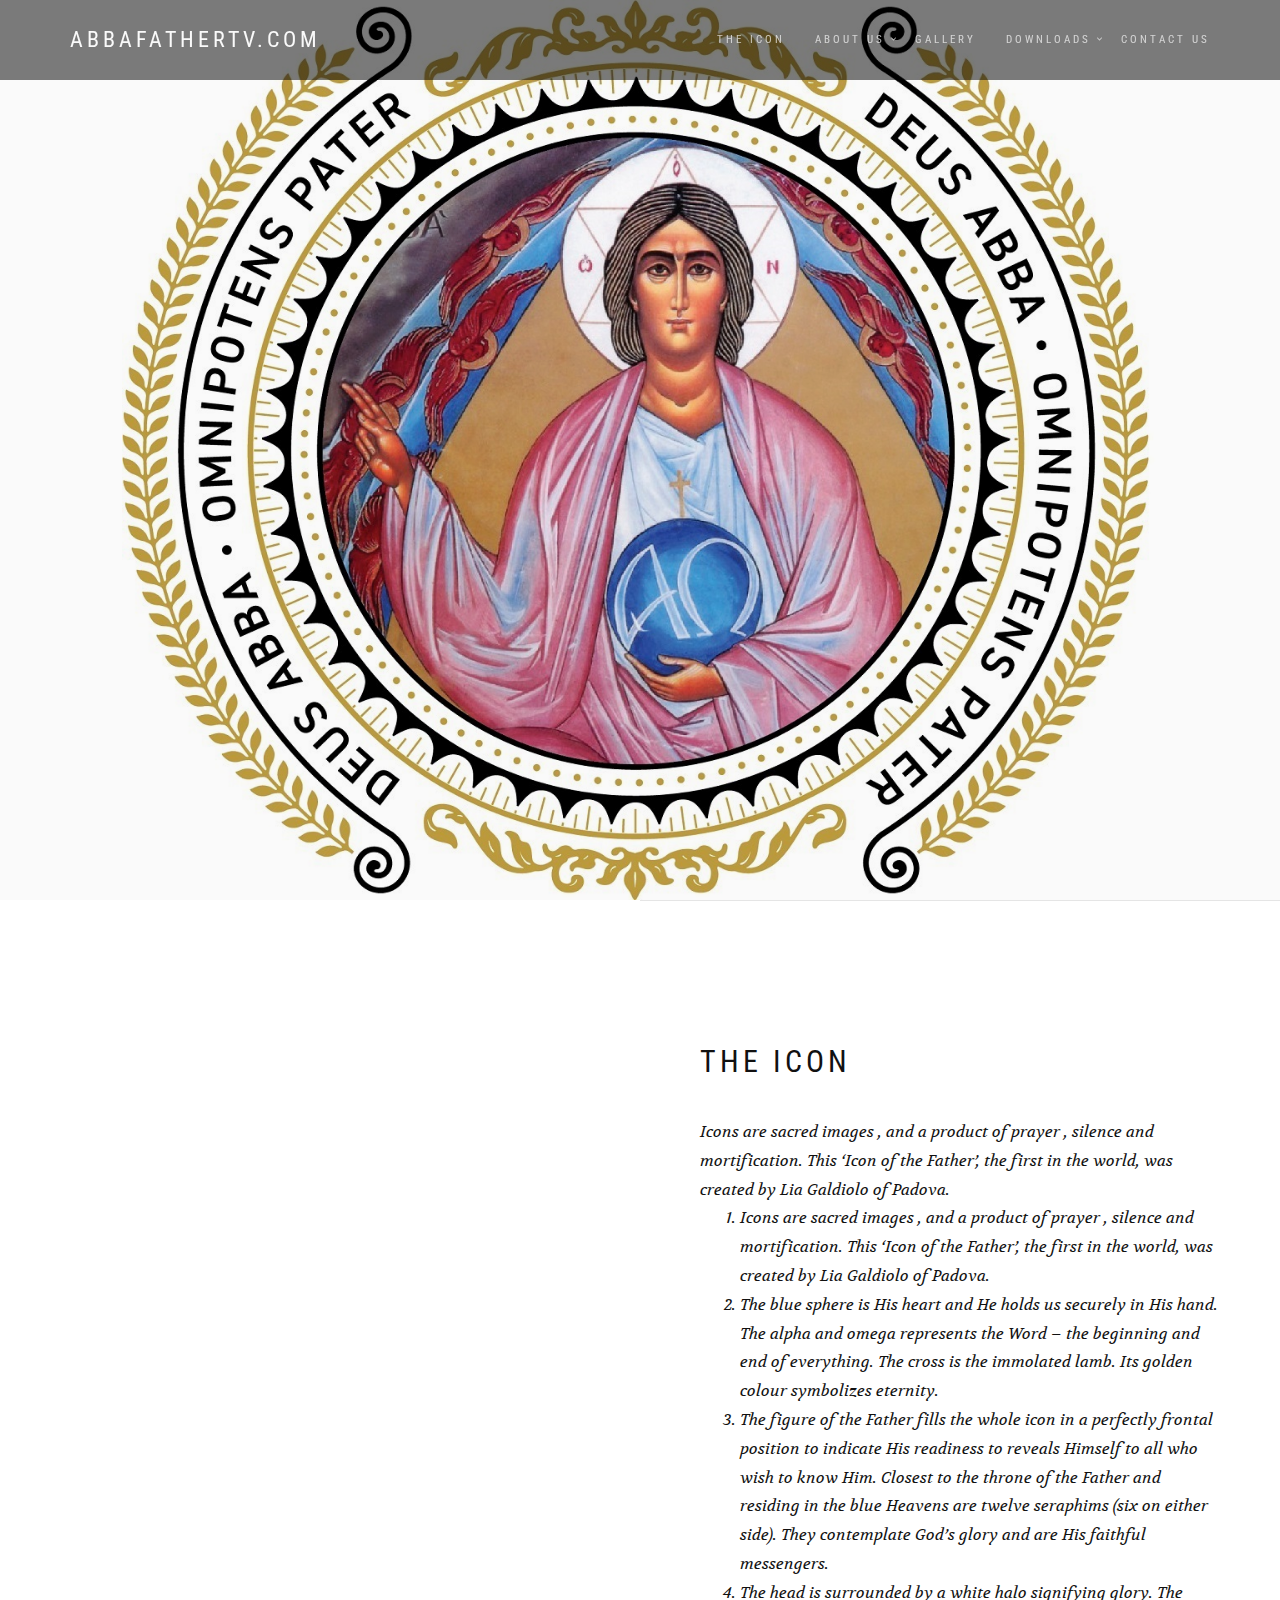
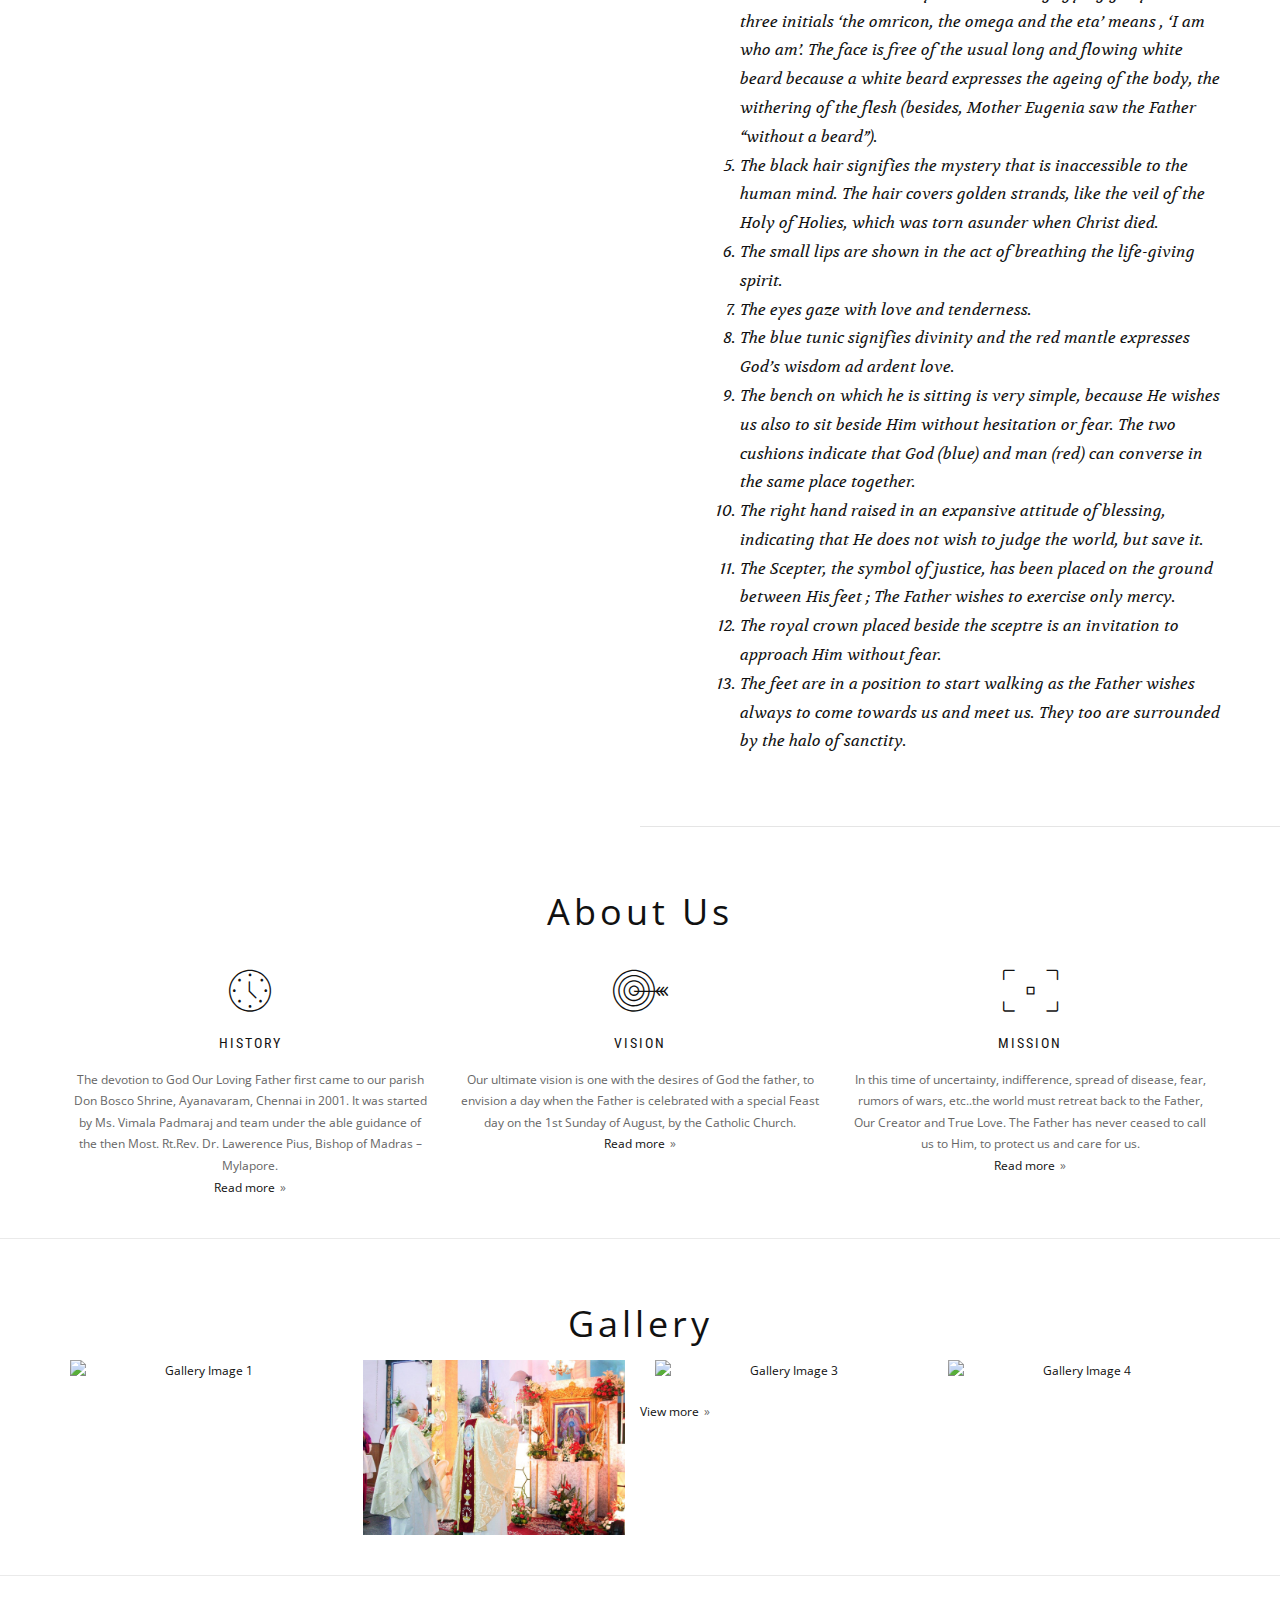
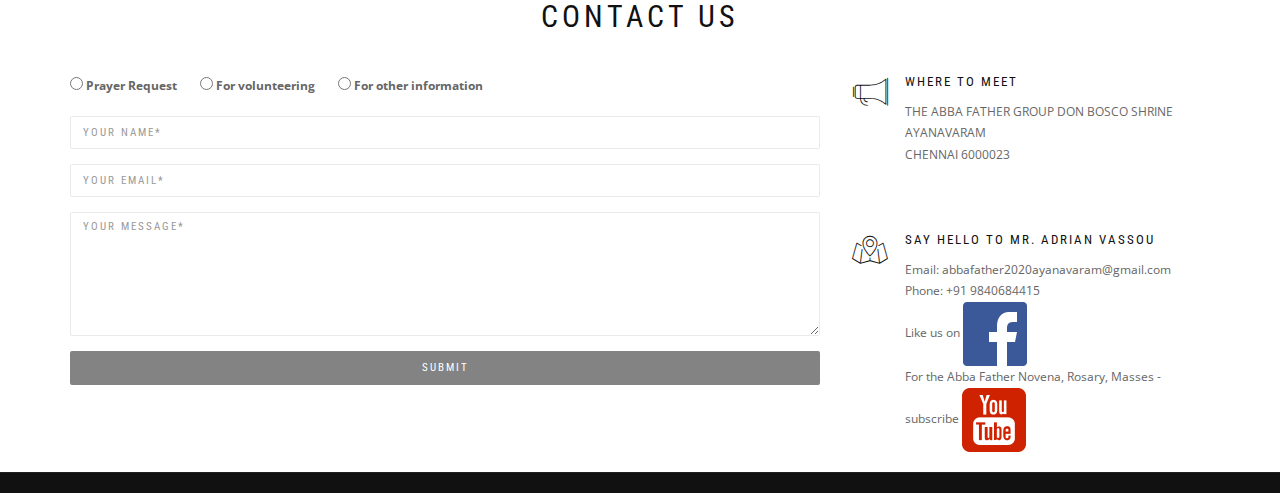
==== index.html @ 92a21e21 "adding project files for the first time" ====
<!DOCTYPE html>
<html lang="en-US" dir="ltr">
  <head>
    <meta charset="utf-8">
    <meta http-equiv="X-UA-Compatible" content="IE=edge">
    <meta name="viewport" content="width=device-width, initial-scale=1">
    <!--  
    Document Title
    =============================================
    -->
    <title>ABBA Father</title>
    <!--  
    Favicons
    =============================================
    -->
    <link rel="apple-touch-icon" sizes="57x57" href="assets/images/favicons/apple-icon-57x57.png">
    <link rel="apple-touch-icon" sizes="60x60" href="assets/images/favicons/apple-icon-60x60.png">
    <link rel="apple-touch-icon" sizes="72x72" href="assets/images/favicons/apple-icon-72x72.png">
    <link rel="apple-touch-icon" sizes="76x76" href="assets/images/favicons/apple-icon-76x76.png">
    <link rel="apple-touch-icon" sizes="114x114" href="assets/images/favicons/apple-icon-114x114.png">
    <link rel="apple-touch-icon" sizes="120x120" href="assets/images/favicons/apple-icon-120x120.png">
    <link rel="apple-touch-icon" sizes="144x144" href="assets/images/favicons/apple-icon-144x144.png">
    <link rel="apple-touch-icon" sizes="152x152" href="assets/images/favicons/apple-icon-152x152.png">
    <link rel="apple-touch-icon" sizes="180x180" href="assets/images/favicons/apple-icon-180x180.png">
    <link rel="icon" type="image/png" sizes="192x192" href="assets/images/favicons/android-icon-192x192.png">
    <link rel="icon" type="image/png" sizes="32x32" href="assets/images/favicons/favicon-32x32.png">
    <link rel="icon" type="image/png" sizes="96x96" href="assets/images/favicons/favicon-96x96.png">
    <link rel="icon" type="image/png" sizes="16x16" href="assets/images/favicons/favicon-16x16.png">
    <link rel="manifest" href="/manifest.json">
    <meta name="msapplication-TileColor" content="#ffffff">
    <meta name="msapplication-TileImage" content="assets/images/favicons/ms-icon-144x144.png">
    <meta name="theme-color" content="#ffffff">
    <!--  
    Stylesheets
    =============================================
    
    -->
    <!-- Default stylesheets-->
    <link href="assets/lib/bootstrap/dist/css/bootstrap.min.css" rel="stylesheet">
    <!-- Template specific stylesheets-->
    <link href="https://fonts.googleapis.com/css?family=Roboto+Condensed:400,700" rel="stylesheet">
    <link href="https://fonts.googleapis.com/css?family=Volkhov:400i" rel="stylesheet">
    <link href="https://fonts.googleapis.com/css?family=Open+Sans:300,400,600,700,800" rel="stylesheet">
    <link href="assets/lib/animate.css/animate.css" rel="stylesheet">
    <link href="assets/lib/components-font-awesome/css/font-awesome.min.css" rel="stylesheet">
    <link href="assets/lib/et-line-font/et-line-font.css" rel="stylesheet">
    <link href="assets/lib/flexslider/flexslider.css" rel="stylesheet">
    <link href="assets/lib/owl.carousel/dist/assets/owl.carousel.min.css" rel="stylesheet">
    <link href="assets/lib/owl.carousel/dist/assets/owl.theme.default.min.css" rel="stylesheet">
    <link href="assets/lib/magnific-popup/dist/magnific-popup.css" rel="stylesheet">
    <link href="assets/lib/simple-text-rotator/simpletextrotator.css" rel="stylesheet">
    <!-- Main stylesheet and color file-->
    <link href="assets/css/style.css" rel="stylesheet">
    <link id="color-scheme" href="assets/css/colors/default.css" rel="stylesheet">
  </head>
  <body data-spy="scroll" data-target=".onpage-navigation" data-offset="60">
    <main>
      <div class="page-loader">
        <div class="loader">Loading...</div>
      </div>
      <nav class="navbar navbar-custom navbar-fixed-top navbar-transparent" role="navigation">
        <div class="container">
          <div class="navbar-header">
            <button class="navbar-toggle" type="button" data-toggle="collapse" data-target="#custom-collapse"><span class="sr-only">Toggle navigation</span><span class="icon-bar"></span><span class="icon-bar"></span><span class="icon-bar"></span></button><a class="navbar-brand" href="index.html">ABBAFatherTV.com</a>
          </div>
          <div class="collapse navbar-collapse" id="custom-collapse">
            <ul class="nav navbar-nav navbar-right">
              <li><a class="section-scroll" href="index.html#theicon">The Icon</a></li>
              <li class="dropdown"><a class="dropdown-toggle" href="about.html" data-toggle="dropdown">About Us</a>
                <ul class="dropdown-menu">
                  <li class="dropdown"><a class="section-scroll" href="about.html#history">History</a></li>
                  <li class="dropdown"><a class="section-scroll" href="about.html#vision">Vision</a></li>
                  <li class="dropdown"><a class="section-scroll" href="about.html#mission">Mission</a></li>
                  <li class="dropdown"><a class="section-scroll" href="about.html#mother">Mother Eugenia</a></li>
                </ul>
              </li>
              <li><a class="" href="gallery.html">Gallery</a></li>
              <li class="dropdown"><a class="dropdown-toggle" href="#" data-toggle="dropdown">Downloads</a>
                <ul class="dropdown-menu" role="menu">
                  <li class="dropdown">
                    <a class="dropdown-toggle" href="#" data-toggle="dropdown">English</a>
                    <ul class="dropdown-menu">
                      <li class="dropdown">
                        <a class="section-scroll" href="#" data-toggle="dropdown">Rosary</a>
                      </li>
                      <li class="dropdown">
                        <a class="section-scroll" href="#" data-toggle="dropdown">Novena</a>
                      </li>
                    </ul>
                  </li>
                  <li class="dropdown">
                    <a class="dropdown-toggle" href="#" data-toggle="dropdown">Tamil</a>
                    <ul class="dropdown-menu">
                      <li class="dropdown">
                        <a class="section-scroll" href="#" data-toggle="dropdown">Rosary</a>
                      </li>
                      <li class="dropdown">
                        <a class="section-scroll" href="#" data-toggle="dropdown">Novena</a>
                      </li>
                    </ul>
                  </li>
                </ul>
              </li>
              <!--<li><a class="section-scroll" href="#donate">Donate</a></li>-->
              <li><a class="section-scroll" href="index.html#contact">Contact Us</a></li>
            </ul>
          </div>
        </div>
      </nav>
      <section class="home-section home-parallax home-fade home-full-height bg-dark-60 agency-page-header" id="home" data-background="assets/images/abba_father_intro.jpg">
        <div class="titan-caption">
          <div class="caption-content">
            
          </div>
        </div>
      </section>
      <div class="main">        
        <section class="module pt-0 pb-0" id="theicon">
          <div class="row position-relative m-0">
            <div class="col-xs-12 col-md-6 side-image" data-background="assets/images/abba_father_full.jpg"></div>
            <div class="col-xs-12 col-md-6 col-md-offset-6 side-image-text">
              <div class="row">
                <div class="col-sm-12">
                  <h2 class="module-title font-alt align-left">The Icon</h2>
                  <div class="module-subtitle font-serif align-left">
                    Icons are sacred images , and a product of prayer , silence and mortification. 
                    This ‘Icon of the Father’, the first in the world, was created by Lia Galdiolo of Padova.
                    <ol>
                      <li>
                        Icons are sacred images , and a product of prayer , silence and mortification. This ‘Icon of the Father’, the first in the world, was created by Lia Galdiolo of Padova.
                      </li>
                      <li>
                        The blue sphere is His heart and He holds us securely in His hand. The alpha and omega represents the Word – the beginning and end of everything. The cross is the immolated lamb. Its golden colour symbolizes eternity.
                      </li>
                      <li>
                        The figure of the Father fills the whole icon in a perfectly frontal position to indicate His readiness to reveals Himself to all who wish to know Him. Closest to the throne of the Father and residing in the blue Heavens are twelve seraphims (six on either side). They contemplate God’s glory and are His faithful messengers.
                      </li>
                      <li>
                        The head is surrounded by a white halo signifying glory. The three initials ‘the omricon, the omega and the eta’ means , ‘I am who am’. The face is free of the usual long and flowing white beard because a white beard expresses the ageing of the body, the withering of the flesh (besides, Mother Eugenia saw the Father “without a beard”).
                      </li>
                      <li>
                        The black hair signifies the mystery that is inaccessible to the human mind. The hair covers golden strands, like the veil of the Holy of Holies, which was torn asunder when Christ died.
                      </li>
                      <li>
                        The small lips are shown in the act of breathing the life-giving spirit.
                      </li>
                      <li>
                        The eyes gaze with love and tenderness.
                      </li>
                      <li>
                        The blue tunic signifies divinity and the red mantle expresses God’s wisdom ad ardent love.
                      </li>
                      <li>
                        The bench on which he is sitting is very simple, because He wishes us also to sit beside Him without hesitation or fear. The two cushions indicate that God (blue) and man (red) can converse in the same place together. 
                      </li>
                      <li>
                        The right hand raised in an expansive attitude of blessing, indicating that He does not wish to judge the world, but save it. 
                      </li>
                      <li>
                        The Scepter, the symbol of justice, has been placed on the ground between His feet ; The Father wishes to exercise only mercy. 
                      </li>
                      <li>
                        The royal crown placed beside the sceptre is an invitation to approach Him without fear. 
                      </li>
                      <li>
                        The feet are in a position to start walking as the Father wishes always to come towards us and meet us. They too are surrounded by the halo of sanctity.
                      </li>
                    </ol>
                  </div>
                </div>
              </div>
            </div>
          </div>
        </section>
        <section class="module">
          <div class="content-header">
            <h1>About Us</h1>
          </div>
          <div class="container">
            <div class="row multi-columns-row">
              <div class="col-md-4 col-sm-6 col-xs-12">
                <div class="features-item">
                  <div class="features-icon"><span class="icon-clock"></span></div>
                  <h3 class="features-title font-alt">History</h3>
                  The devotion to God Our Loving Father first came to our parish Don Bosco Shrine, Ayanavaram, Chennai in 2001. It was started by Ms. Vimala Padmaraj and team under the able guidance of the then  Most. Rt.Rev. Dr. Lawerence Pius, Bishop of Madras –Mylapore.
                  <div class="post-more"><a class="more-link" href="about.html#history">Read more</a></div>
                </div>
              </div>
              <div class="col-md-4 col-sm-6 col-xs-12">
                <div class="features-item">
                  <div class="features-icon"><span class="icon-target"></span></div>
                  <h3 class="features-title font-alt">Vision</h3>Our ultimate vision is one with the desires of God the father, to envision a day when the Father is celebrated with a special Feast day on the 1st Sunday of August, by the Catholic Church.
                  <div class="post-more"><a class="more-link" href="about.html#vision">Read more</a></div>
                </div>
              </div>
              <div class="col-md-4 col-sm-6 col-xs-12">
                <div class="features-item">
                  <div class="features-icon"><span class="icon-focus"></span></div>
                  <h3 class="features-title font-alt">Mission</h3>In this time of uncertainty, indifference, spread of disease, fear, rumors of wars, etc..the world must retreat back to the Father, Our Creator and True Love. The Father has never ceased to call us to Him, to protect us and care for us.
                  <div class="post-more"><a class="more-link" href="about.html#mission">Read more</a></div>
                </div>
              </div>
              <!--<div class="col-md-3 col-sm-6 col-xs-12">
                <div class="features-item">
                  <div class="features-icon"><span class="icon-clipboard"></span></div>
                  <h3 class="features-title font-alt">Prayer Request</h3>Do you have any prayer request? You can share your petitions and we will pray for you to God the father.
                  <div class="post-more"><a class="more-link" href="about.html#prayerrequest">Read more</a></div>
                </div>
              </div>-->
            </div>
          </div>
        </section>
        <hr class="divider-w">
        <section class="module">
          <div class="content-header">
            <h1>Gallery</h1>
          </div>
          <div class="container">
            <div class="row multi-columns-row">
              <div class="col-sm-6 col-md-3 col-lg-3">
                <div class="gallery-item">
                  <div class="gallery-image"><a class="gallery" href="assets/images/gallery/big/big_1.jpg" title="Title 1"><img src="assets/images/gallery/big/big_1.jpg" alt="Gallery Image 1"/>
                      <div class="gallery-caption">
                        <div class="gallery-icon"><span class="icon-magnifying-glass"></span></div>
                      </div></a></div>
                </div>
              </div>
              <div class="col-sm-6 col-md-3 col-lg-3">
                <div class="gallery-item">
                  <div class="gallery-image"><a class="gallery" href="assets/images/gallery/big/big_2.jpg" title="Title 2"><img src="assets/images/gallery/big/big_2.jpg" alt="Gallery Image 2"/>
                      <div class="gallery-caption">
                        <div class="gallery-icon"><span class="icon-magnifying-glass"></span></div>
                      </div></a></div>
                </div>
              </div>
              <div class="col-sm-6 col-md-3 col-lg-3">
                <div class="gallery-item">
                  <div class="gallery-image"><a class="gallery" href="assets/images/gallery/big/big_3.jpg" title="Title 3"><img src="assets/images/gallery/big/big_3.jpg" alt="Gallery Image 3"/>
                      <div class="gallery-caption">
                        <div class="gallery-icon"><span class="icon-magnifying-glass"></span></div>
                      </div></a></div>
                </div>
              </div>
              <div class="col-sm-6 col-md-3 col-lg-3">
                <div class="gallery-item">
                  <div class="gallery-image"><a class="gallery" href="assets/images/gallery/big/big_4.jpg" title="Title 4"><img src="assets/images/gallery/big/big_4.jpg" alt="Gallery Image 4"/>
                      <div class="gallery-caption">
                        <div class="gallery-icon"><span class="icon-magnifying-glass"></span></div>
                      </div></a></div>
                </div>
              </div>
              <div class="post-more"><a class="more-link" href="gallery.html">View more</a></div>
            </div>
          </div>
        </section>
        <hr class="divider-w">
        <section class="module" id="contact">
          <div class="container">
            <div class="row">
              <div class="col-sm-6 col-sm-offset-3">
                <h2 class="module-title font-alt">Contact us</h2>
                <div class="module-subtitle font-serif"></div>
              </div>
            </div>
            <div class="row">
              <div class="col-sm-8">
                <form id="contactForm" role="form" method="post" action="php/contact.php">
                  <div class="form-group">
                    <input class="" type="radio" id="request-type" name="request-type" value="petition" required="required" data-validation-required-message="Please select the type of message"/>
                    <label class="contact-request-type" for="petition">Prayer Request</label>
                    <input class="" type="radio" id="request-type" name="request-type" value="volunteer" required="required" data-validation-required-message="Please select the type of message"/>
                    <label class="contact-request-type" for="petition">For volunteering</label>
                    <input class="" type="radio" id="request-type" name="request-type" value="others" required="required" data-validation-required-message="Please select the type of message"/>
                    <label class="contact-request-type" for="petition">For other information</label>
                    <p class="help-block text-danger"></p>
                  </div>
                  <div class="form-group">
                    <label class="sr-only" for="name">Name</label>
                    <input class="form-control " type="text" id="name" name="name" placeholder="Your Name*" required="required" data-validation-required-message="Please enter your name."/>
                    <p class="help-block text-danger"></p>
                  </div>
                  <div class="form-group">
                    <label class="sr-only" for="email">Email</label>
                    <input class="form-control" type="email" id="email" name="email" placeholder="Your Email*" required="required" data-validation-required-message="Please enter your email address."/>
                    <p class="help-block text-danger"></p>
                  </div>
                  <div class="form-group">
                    <textarea class="form-control" rows="7" id="message" name="message" placeholder="Your Message*" required="required" data-validation-required-message="Please enter your message."></textarea>
                    <p class="help-block text-danger"></p>
                  </div>
                  <div class="text-center">
                    <button class="btn btn-block btn-round btn-d" id="cfsubmit" type="submit" disabled>Submit</button>
                  </div>
                </form>
                <div class="ajax-response font-alt" id="contactFormResponse"></div>
              </div>
              <div class="col-sm-4">
                <div class="alt-features-item mt-0">
                  <div class="alt-features-icon"><span class="icon-megaphone"></span></div>
                  <h3 class="alt-features-title font-alt">Where to meet</h3>THE ABBA FATHER GROUP
                  DON BOSCO SHRINE<br/>
                  AYANAVARAM<br/>
                  CHENNAI 6000023
                </div>
                <div class="alt-features-item mt-xs-60">
                  <div class="alt-features-icon"><span class="icon-map"></span></div>
                  <h3 class="alt-features-title font-alt">Say Hello to Mr. Adrian Vassou</h3>Email: abbafather2020ayanavaram@gmail.com<br/>Phone: +91 9840684415
                  <div>Like us on <a href="https://www.facebook.com/Divine-Mercy-Don-Bosco-Shrine-Ayanavaram-178826988833933" target="_blank"><img src="assets/images/facebook.png" /></a></div>
                  <div>For the Abba Father Novena, Rosary, Masses - subscribe <a href="https://www.youtube.com/channel/UCrvFcPtWEnFD4LFxGQRChww/featured" target="_blank"><img src="assets/images/youtube.png" /></a></div>
                </div>
              </div>
            </div>
          </div>
        </section>
        
        <hr class="divider-d">
        <footer class="footer bg-dark">
          <div class="container">
            <div class="row">
              <!--<div class="col-sm-6">
                <p class="copyright font-alt">&copy; 2020&nbsp;<a href="index.html">TitaN</a>, All Rights Reserved</p>
              </div>
              <div class="col-sm-6">
                <div class="footer-social-links"><a href="#"><i class="fa fa-facebook"></i></a><a href="#"><i class="fa fa-twitter"></i></a><a href="#"><i class="fa fa-dribbble"></i></a><a href="#"><i class="fa fa-skype"></i></a>
                </div>
              </div>-->
            </div>
          </div>
        </footer>
      </div>
      <div class="scroll-up"><a href="#totop"><i class="fa fa-angle-double-up"></i></a></div>
    </main>
    <!--  
    JavaScripts
    =============================================
    -->
    <script src="assets/lib/jquery/dist/jquery.js"></script>
    <script src="assets/lib/bootstrap/dist/js/bootstrap.min.js"></script>
    <script src="assets/lib/wow/dist/wow.js"></script>
    <script src="assets/lib/jquery.mb.ytplayer/dist/jquery.mb.YTPlayer.js"></script>
    <script src="assets/lib/isotope/dist/isotope.pkgd.js"></script>
    <script src="assets/lib/imagesloaded/imagesloaded.pkgd.js"></script>
    <script src="assets/lib/flexslider/jquery.flexslider.js"></script>
    <script src="assets/lib/owl.carousel/dist/owl.carousel.min.js"></script>
    <script src="assets/lib/smoothscroll.js"></script>
    <script src="assets/lib/magnific-popup/dist/jquery.magnific-popup.js"></script>
    <script src="assets/lib/simple-text-rotator/jquery.simple-text-rotator.min.js"></script>
    <script src="assets/js/plugins.js"></script>
    <script src="assets/js/main.js"></script>
  </body>
</html>
---- assets/lib/et-line-font/et-line-font.css ----
@font-face {
	font-family: 'et-line';
	src:url('fonts/et-line.eot');
	src:url('fonts/et-line.eot?#iefix') format('embedded-opentype'),
		url('fonts/et-line.woff') format('woff'),
		url('fonts/et-line.ttf') format('truetype'),
		url('fonts/et-line.svg#et-line') format('svg');
	font-weight: normal;
	font-style: normal;
}

/* Use the following CSS code if you want to use data attributes for inserting your icons */
[data-icon]:before {
	font-family: 'et-line';
	content: attr(data-icon);
	speak: none;
	font-weight: normal;
	font-variant: normal;
	text-transform: none;
	line-height: 1;
	-webkit-font-smoothing: antialiased;
	-moz-osx-font-smoothing: grayscale;
	display:inline-block;
}

/* Use the following CSS code if you want to have a class per icon */
/*
Instead of a list of all class selectors,
you can use the generic selector below, but it's slower:
[class*="icon-"] {
*/
.icon-mobile, .icon-laptop, .icon-desktop, .icon-tablet, .icon-phone, .icon-document, .icon-documents, .icon-search, .icon-clipboard, .icon-newspaper, .icon-notebook, .icon-book-open, .icon-browser, .icon-calendar, .icon-presentation, .icon-picture, .icon-pictures, .icon-video, .icon-camera, .icon-printer, .icon-toolbox, .icon-briefcase, .icon-wallet, .icon-gift, .icon-bargraph, .icon-grid, .icon-expand, .icon-focus, .icon-edit, .icon-adjustments, .icon-ribbon, .icon-hourglass, .icon-lock, .icon-megaphone, .icon-shield, .icon-trophy, .icon-flag, .icon-map, .icon-puzzle, .icon-basket, .icon-envelope, .icon-streetsign, .icon-telescope, .icon-gears, .icon-key, .icon-paperclip, .icon-attachment, .icon-pricetags, .icon-lightbulb, .icon-layers, .icon-pencil, .icon-tools, .icon-tools-2, .icon-scissors, .icon-paintbrush, .icon-magnifying-glass, .icon-circle-compass, .icon-linegraph, .icon-mic, .icon-strategy, .icon-beaker, .icon-caution, .icon-recycle, .icon-anchor, .icon-profile-male, .icon-profile-female, .icon-bike, .icon-wine, .icon-hotairballoon, .icon-globe, .icon-genius, .icon-map-pin, .icon-dial, .icon-chat, .icon-heart, .icon-cloud, .icon-upload, .icon-download, .icon-target, .icon-hazardous, .icon-piechart, .icon-speedometer, .icon-global, .icon-compass, .icon-lifesaver, .icon-clock, .icon-aperture, .icon-quote, .icon-scope, .icon-alarmclock, .icon-refresh, .icon-happy, .icon-sad, .icon-facebook, .icon-twitter, .icon-googleplus, .icon-rss, .icon-tumblr, .icon-linkedin, .icon-dribbble {
	font-family: 'et-line';
	speak: none;
	font-style: normal;
	font-weight: normal;
	font-variant: normal;
	text-transform: none;
	line-height: 1;
	-webkit-font-smoothing: antialiased;
	-moz-osx-font-smoothing: grayscale;
	display:inline-block;
}
.icon-mobile:before {
	content: "\e000";
}
.icon-laptop:before {
	content: "\e001";
}
.icon-desktop:before {
	content: "\e002";
}
.icon-tablet:before {
	content: "\e003";
}
.icon-phone:before {
	content: "\e004";
}
.icon-document:before {
	content: "\e005";
}
.icon-documents:before {
	content: "\e006";
}
.icon-search:before {
	content: "\e007";
}
.icon-clipboard:before {
	content: "\e008";
}
.icon-newspaper:before {
	content: "\e009";
}
.icon-notebook:before {
	content: "\e00a";
}
.icon-book-open:before {
	content: "\e00b";
}
.icon-browser:before {
	content: "\e00c";
}
.icon-calendar:before {
	content: "\e00d";
}
.icon-presentation:before {
	content: "\e00e";
}
.icon-picture:before {
	content: "\e00f";
}
.icon-pictures:before {
	content: "\e010";
}
.icon-video:before {
	content: "\e011";
}
.icon-camera:before {
	content: "\e012";
}
.icon-printer:before {
	content: "\e013";
}
.icon-toolbox:before {
	content: "\e014";
}
.icon-briefcase:before {
	content: "\e015";
}
.icon-wallet:before {
	content: "\e016";
}
.icon-gift:before {
	content: "\e017";
}
.icon-bargraph:before {
	content: "\e018";
}
.icon-grid:before {
	content: "\e019";
}
.icon-expand:before {
	content: "\e01a";
}
.icon-focus:before {
	content: "\e01b";
}
.icon-edit:before {
	content: "\e01c";
}
.icon-adjustments:before {
	content: "\e01d";
}
.icon-ribbon:before {
	content: "\e01e";
}
.icon-hourglass:before {
	content: "\e01f";
}
.icon-lock:before {
	content: "\e020";
}
.icon-megaphone:before {
	content: "\e021";
}
.icon-shield:before {
	content: "\e022";
}
.icon-trophy:before {
	content: "\e023";
}
.icon-flag:before {
	content: "\e024";
}
.icon-map:before {
	content: "\e025";
}
.icon-puzzle:before {
	content: "\e026";
}
.icon-basket:before {
	content: "\e027";
}
.icon-envelope:before {
	content: "\e028";
}
.icon-streetsign:before {
	content: "\e029";
}
.icon-telescope:before {
	content: "\e02a";
}
.icon-gears:before {
	content: "\e02b";
}
.icon-key:before {
	content: "\e02c";
}
.icon-paperclip:before {
	content: "\e02d";
}
.icon-attachment:before {
	content: "\e02e";
}
.icon-pricetags:before {
	content: "\e02f";
}
.icon-lightbulb:before {
	content: "\e030";
}
.icon-layers:before {
	content: "\e031";
}
.icon-pencil:before {
	content: "\e032";
}
.icon-tools:before {
	content: "\e033";
}
.icon-tools-2:before {
	content: "\e034";
}
.icon-scissors:before {
	content: "\e035";
}
.icon-paintbrush:before {
	content: "\e036";
}
.icon-magnifying-glass:before {
	content: "\e037";
}
.icon-circle-compass:before {
	content: "\e038";
}
.icon-linegraph:before {
	content: "\e039";
}
.icon-mic:before {
	content: "\e03a";
}
.icon-strategy:before {
	content: "\e03b";
}
.icon-beaker:before {
	content: "\e03c";
}
.icon-caution:before {
	content: "\e03d";
}
.icon-recycle:before {
	content: "\e03e";
}
.icon-anchor:before {
	content: "\e03f";
}
.icon-profile-male:before {
	content: "\e040";
}
.icon-profile-female:before {
	content: "\e041";
}
.icon-bike:before {
	content: "\e042";
}
.icon-wine:before {
	content: "\e043";
}
.icon-hotairballoon:before {
	content: "\e044";
}
.icon-globe:before {
	content: "\e045";
}
.icon-genius:before {
	content: "\e046";
}
.icon-map-pin:before {
	content: "\e047";
}
.icon-dial:before {
	content: "\e048";
}
.icon-chat:before {
	content: "\e049";
}
.icon-heart:before {
	content: "\e04a";
}
.icon-cloud:before {
	content: "\e04b";
}
.icon-upload:before {
	content: "\e04c";
}
.icon-download:before {
	content: "\e04d";
}
.icon-target:before {
	content: "\e04e";
}
.icon-hazardous:before {
	content: "\e04f";
}
.icon-piechart:before {
	content: "\e050";
}
.icon-speedometer:before {
	content: "\e051";
}
.icon-global:before {
	content: "\e052";
}
.icon-compass:before {
	content: "\e053";
}
.icon-lifesaver:before {
	content: "\e054";
}
.icon-clock:before {
	content: "\e055";
}
.icon-aperture:before {
	content: "\e056";
}
.icon-quote:before {
	content: "\e057";
}
.icon-scope:before {
	content: "\e058";
}
.icon-alarmclock:before {
	content: "\e059";
}
.icon-refresh:before {
	content: "\e05a";
}
.icon-happy:before {
	content: "\e05b";
}
.icon-sad:before {
	content: "\e05c";
}
.icon-facebook:before {
	content: "\e05d";
}
.icon-twitter:before {
	content: "\e05e";
}
.icon-googleplus:before {
	content: "\e05f";
}
.icon-rss:before {
	content: "\e060";
}
.icon-tumblr:before {
	content: "\e061";
}
.icon-linkedin:before {
	content: "\e062";
}
.icon-dribbble:before {
	content: "\e063";
}
---- assets/lib/simple-text-rotator/simpletextrotator.css ----
.rotating {
  display: inline-block;
  -webkit-transform-style: preserve-3d;
  -moz-transform-style: preserve-3d;
  -ms-transform-style: preserve-3d;
  -o-transform-style: preserve-3d;
  transform-style: preserve-3d;
  -webkit-transform: rotateX(0) rotateY(0) rotateZ(0);
  -moz-transform: rotateX(0) rotateY(0) rotateZ(0);
  -ms-transform: rotateX(0) rotateY(0) rotateZ(0);
  -o-transform: rotateX(0) rotateY(0) rotateZ(0);
  transform: rotateX(0) rotateY(0) rotateZ(0);
  -webkit-transition: 0.5s;
  -moz-transition: 0.5s;
  -ms-transition: 0.5s;
  -o-transition: 0.5s;
  transition: 0.5s;
  -webkit-transform-origin-x: 50%;
}

.rotating.flip {
  position: relative;
}

.rotating .front, .rotating .back {
  left: 0;
  top: 0;
  -webkit-backface-visibility: hidden;
  -moz-backface-visibility: hidden;
  -ms-backface-visibility: hidden;
  -o-backface-visibility: hidden;
  backface-visibility: hidden;
}

.rotating .front {
  position: absolute;
  display: inline-block;
  -webkit-transform: translate3d(0,0,1px);
  -moz-transform: translate3d(0,0,1px);
  -ms-transform: translate3d(0,0,1px);
  -o-transform: translate3d(0,0,1px);
  transform: translate3d(0,0,1px);
}

.rotating.flip .front {
  z-index: 1;
}

.rotating .back {
  display: block;
  opacity: 0;
}

.rotating.spin {
  -webkit-transform: rotate(360deg) scale(0);
  -moz-transform: rotate(360deg) scale(0);
  -ms-transform: rotate(360deg) scale(0);
  -o-transform: rotate(360deg) scale(0);
  transform: rotate(360deg) scale(0);
}



.rotating.flip .back {
  z-index: 2;
  display: block;
  opacity: 1;
  
  -webkit-transform: rotateY(180deg) translate3d(0,0,0);
  -moz-transform: rotateY(180deg) translate3d(0,0,0);
  -ms-transform: rotateY(180deg) translate3d(0,0,0);
  -o-transform: rotateY(180deg) translate3d(0,0,0);
  transform: rotateY(180deg) translate3d(0,0,0);
}

.rotating.flip.up .back {
  -webkit-transform: rotateX(180deg) translate3d(0,0,0);
  -moz-transform: rotateX(180deg) translate3d(0,0,0);
  -ms-transform: rotateX(180deg) translate3d(0,0,0);
  -o-transform: rotateX(180deg) translate3d(0,0,0);
  transform: rotateX(180deg) translate3d(0,0,0);
}

.rotating.flip.cube .front {
  -webkit-transform: translate3d(0,0,100px) scale(0.9,0.9);
  -moz-transform: translate3d(0,0,100px) scale(0.85,0.85);
  -ms-transform: translate3d(0,0,100px) scale(0.85,0.85);
  -o-transform: translate3d(0,0,100px) scale(0.85,0.85);
  transform: translate3d(0,0,100px) scale(0.85,0.85);
}

.rotating.flip.cube .back {
  -webkit-transform: rotateY(180deg) translate3d(0,0,100px) scale(0.9,0.9);
  -moz-transform: rotateY(180deg) translate3d(0,0,100px) scale(0.85,0.85);
  -ms-transform: rotateY(180deg) translate3d(0,0,100px) scale(0.85,0.85);
  -o-transform: rotateY(180deg) translate3d(0,0,100px) scale(0.85,0.85);
  transform: rotateY(180deg) translate3d(0,0,100px) scale(0.85,0.85);
}

.rotating.flip.cube.up .back {
  -webkit-transform: rotateX(180deg) translate3d(0,0,100px) scale(0.9,0.9);
  -moz-transform: rotateX(180deg) translate3d(0,0,100px) scale(0.85,0.85);
  -ms-transform: rotateX(180deg) translate3d(0,0,100px) scale(0.85,0.85);
  -o-transform: rotateX(180deg) translate3d(0,0,100px) scale(0.85,0.85);
  transform: rotateX(180deg) translate3d(0,0,100px) scale(0.85,0.85);
}
---- assets/css/style.css ----
/*--------------------------------------------------------------
	Common
--------------------------------------------------------------*/
html {
  overflow-y: scroll;
  overflow-x: hidden;
  -ms-overflow-style: scrollbar;
}

body {
  background: #fff;
  font: 400 12px/1.8 "Open Sans", sans-serif;
  color: #666;
  -webkit-font-smoothing: antialiased;
}

img {
  max-width: 100%;
  height: auto;
}

iframe {
  border: 0;
}

.align-center {
  text-align: center;
}

.align-left {
  text-align: left !important;
}

.position-relative {
  position: relative;
}

.leftauto {
  right: 0 !important;
  left: auto !important;
}

/* Transition elsements */
a,
.btn {
  transition: all 0.125s ease-in-out 0s;
}

.client-logo,
.gallery-caption,
.gallery-image:after,
.gallery-image img,
.price-table,
.team-detail,
.team-image:after,
.work-caption,
.work-image > img,
.work-image:after,
.post-thumbnail,
.post-video,
.post-images-slider {
  transition: all 0.3s ease-in-out 0s;
}

/* Reset box-shadow */
.btn,
.well,
.panel,
.progress,
.form-control,
.form-control:hover,
.form-control:focus,
.navbar-custom .dropdown-menu {
  box-shadow: none;
}

/* Reset border-radius */
.well,
.label,
.alert,
.progress,
.form-control,
.modal-content,
.panel-heading,
.panel-group .panel,
.nav-tabs > li > a,
.nav-pills > li > a {
  border-radius: 2px;
}

.pr-remove {
  /*vertical-align: middle !important;*/
  text-align: center;
}

.examples {
  border-radius: 2px;
  padding: 7px 5px;
  margin: 0 0 40px;
}

.examples.bg-dark {
  background: #333;
  border: 0;
}

.et-icons .box1 {
  border: 1px solid #e5e5e5;
  display: block;
  width: 25%;
  float: left;
  padding: 0;
  font-size: 13px;
  margin: -1px 0 0 -1px;
}

.et-icons .box1 > span {
  display: inline-block;
  border-right: 1px solid #e5e5e5;
  min-width: 60px;
  min-height: 60px;
  text-align: center;
  line-height: 60px;
  font-size: 28px;
  margin-right: 5px;
}

.fa-icons > div {
  padding: 0;
  border: 1px solid #e5e5e5;
  margin: -1px 0 0 -1px;
  font-size: 13px;
}

.fa-icons > div > i {
  display: inline-block;
  margin-right: 5px;
  min-width: 40px;
  min-height: 40px;
  border-right: 1px solid #f1f1f1;
  line-height: 40px;
  text-align: center;
  font-size: 14px;
}

.help-block ul {
  list-style: none;
  padding: 0;
  margin: 0;
}

/* Sections */
.navbar-custom + .main {
  margin-top: 50px;
}

.main {
  position: relative;
  background-color: #fff;
  z-index: 1;
}

.module,
.module-small {
  position: relative;
  padding: 20px 0;
  background-repeat: no-repeat;
  background-position: 50% 50%;
  background-size: cover;
}

/* Module header */
.module-small {
  padding: 70px 0;
}

.module-extra-small {
  padding: 25px 0px;
}

.module-medium {
  padding: 75px 0px;
}

.holder-w {
  position: relative;
  display: table-cell;
  vertical-align: middle;
  height: 1px;
  width: 50%;
}

.holder-w:before {
  border-top: 1px solid #eaeaea;
  position: relative;
  display: block;
  content: "";
  top: 1px;
  height: 1px;
  width: 100%;
}

/* Sections dividers */
.divider-w {
  border-top: 1px solid #eaeaea;
  margin: 0;
}

.divider-d {
  border-top: 1px solid #202020;
  margin: 0;
}

/* Half-image */
.side-image {
  position: absolute;
  height: 100%;
  background-repeat: no-repeat;
  background-position: 50% 50%;
  background-size: contain;
}

.side-image-text {
  background: #fff;
  border-top: 1px solid #e5e5e5;
  border-bottom: 1px solid #e5e5e5;
  padding: 140px 60px 0px;
}

/* Dark background */
.bg-dark,
.bg-dark-30,
.bg-dark-60,
.bg-dark-90,
.bg-dark .module-title,
.bg-dark-30 .module-title,
.bg-dark-60 .module-title,
.bg-dark-90 .module-title,
.bg-dark .module-subtitle,
.bg-dark-30 .module-subtitle,
.bg-dark-60 .module-subtitle,
.bg-dark-90 .module-subtitle,
.bg-dark .alt-module-subtitle h5,
.bg-dark-30 .alt-module-subtitle h5,
.bg-dark-60 .alt-module-subtitle h5,
.bg-dark-90 .alt-module-subtitle h5 {
  color: #fff;
}

.bg-dark {
  background: #111;
}

.bg-dark-30:before {
  position: absolute;
  background: rgba(2, 2, 2, 0.4);
  content: " ";
  height: 100%;
  width: 100%;
  left: 0;
  top: 0;
}

.bg-dark-60:before {
  position: absolute;
  background: rgba(34, 34, 34, 0.8);
  content: " ";
  height: 100%;
  width: 100%;
  left: 0;
  top: 0;
}

.bg-dark-90:before {
  position: absolute;
  background: rgba(34, 34, 34, 0.9);
  content: " ";
  height: 100%;
  width: 100%;
  left: 0;
  top: 0;
}

.bg-gradient:before {
  position: absolute;
  background: url([data-uri]);
  /* FF3.6+ */
  /* Chrome,Safari4+ */
  /* Chrome10+,Safari5.1+ */
  /* Opera 11.10+ */
  /* IE10+ */
  background: linear-gradient(to bottom, rgba(40, 115, 113, 0.57) 25%, rgba(115, 54, 31, 0.67) 75%);
  /* W3C */
  filter: progid:DXImageTransform.Microsoft.gradient( startColorstr='#00ffffff', endColorstr='#000000',GradientType=0 );
  /* IE6-8 */
  content: " ";
  height: 100%;
  width: 100%;
  left: 0;
  top: 0;
}

.bg-light {
  background: #f6f6f6;
}

.parallax-bg {
  background-attachment: fixed;
  background-size: cover;
}

/* Vertical margin, padding */
.p-0 {
  padding: 0 !important;
}

.pt-0 {
  padding-top: 0 !important;
}

.pt-10 {
  padding-top: 10px !important;
}

.pt-20 {
  padding-top: 20px !important;
}

.pt-30 {
  padding-top: 30px !important;
}

.pt-40 {
  padding-top: 40px !important;
}

.pt-50 {
  padding-top: 50px !important;
}

.pt-140 {
  padding-top: 140px !important;
}

.pb-0 {
  padding-bottom: 0 !important;
}

.pb-10 {
  padding-bottom: 10px !important;
}

.pb-20 {
  padding-bottom: 20px !important;
}

.pb-30 {
  padding-bottom: 30px !important;
}

.pb-40 {
  padding-bottom: 40px !important;
}

.pb-50 {
  padding-bottom: 50px !important;
}

.pb-140 {
  padding-bottom: 140px !important;
}

.m-0 {
  margin: 0 !important;
}

.mt-0 {
  margin-top: 0 !important;
}

.mt-10 {
  margin-top: 10px !important;
}

.mt-20 {
  margin-top: 20px !important;
}

.mt-30 {
  margin-top: 30px !important;
}

.mt-40 {
  margin-top: 40px !important;
}

.mt-50 {
  margin-top: 50px !important;
}

.mt-60 {
  margin-top: 60px !important;
}

.mt-70 {
  margin-top: 70px !important;
}

.mt-80 {
  margin-top: 80px !important;
}

.mb-0 {
  margin-bottom: 0 !important;
}

.mb-10 {
  margin-bottom: 10px !important;
}

.mb-20 {
  margin-bottom: 20px !important;
}

.mb-30 {
  margin-bottom: 30px !important;
}

.mb-40 {
  margin-bottom: 40px !important;
}

.mb-50 {
  margin-bottom: 50px !important;
}

.mb-60 {
  margin-bottom: 60px !important;
}

.mb-70 {
  margin-bottom: 70px !important;
}

.mb-80 {
  margin-bottom: 80px !important;
}

@media only screen and (max-width: 991px) {
  .mt-sm-0 {
    margin-top: 0 !important;
  }
  .mt-sm-10 {
    margin-top: 10px !important;
  }
  .mt-sm-20 {
    margin-top: 20px !important;
  }
  .mt-sm-30 {
    margin-top: 30px !important;
  }
  .mt-sm-40 {
    margin-top: 40px !important;
  }
  .mt-sm-50 {
    margin-top: 50px !important;
  }
  .mt-sm-60 {
    margin-top: 60px !important;
  }
  .mt-sm-70 {
    margin-top: 70px !important;
  }
  .mt-sm-80 {
    margin-top: 80px !important;
  }
  .mb-sm-0 {
    margin-bottom: 0 !important;
  }
  .mb-sm-10 {
    margin-bottom: 10px !important;
  }
  .mb-sm-20 {
    margin-bottom: 20px !important;
  }
  .mb-sm-30 {
    margin-bottom: 30px !important;
  }
  .mb-sm-40 {
    margin-bottom: 40px !important;
  }
  .mb-sm-50 {
    margin-bottom: 50px !important;
  }
  .mb-sm-60 {
    margin-bottom: 60px !important;
  }
  .mb-sm-70 {
    margin-bottom: 70px !important;
  }
  .mb-sm-80 {
    margin-bottom: 80px !important;
  }
}

@media only screen and (max-width: 767px) {
  .mt-xs-0 {
    margin-top: 0 !important;
  }
  .mt-xs-10 {
    margin-top: 10px !important;
  }
  .mt-xs-20 {
    margin-top: 20px !important;
  }
  .mt-xs-30 {
    margin-top: 30px !important;
  }
  .mt-xs-40 {
    margin-top: 40px !important;
  }
  .mt-xs-50 {
    margin-top: 50px !important;
  }
  .mt-xs-60 {
    margin-top: 60px !important;
  }
  .mt-xs-70 {
    margin-top: 70px !important;
  }
  .mt-xs-80 {
    margin-top: 80px !important;
  }
  .mb-xs-0 {
    margin-bottom: 0 !important;
  }
  .mb-xs-10 {
    margin-bottom: 10px !important;
  }
  .mb-xs-20 {
    margin-bottom: 20px !important;
  }
  .mb-xs-30 {
    margin-bottom: 30px !important;
  }
  .mb-xs-40 {
    margin-bottom: 40px !important;
  }
  .mb-xs-50 {
    margin-bottom: 50px !important;
  }
  .mb-xs-60 {
    margin-bottom: 60px !important;
  }
  .mb-xs-70 {
    margin-bottom: 70px !important;
  }
  .mb-xs-80 {
    margin-bottom: 80px !important;
  }
}

/* Scroll to top */
.scroll-up {
  position: fixed;
  display: none;
  bottom: 7px;
  right: 7px;
  z-index: 999;
}

.scroll-up a {
  background: #fff;
  display: block;
  height: 28px;
  width: 28px;
  text-align: center;
  line-height: 28px;
  font-size: 14px;
  color: #000;
  opacity: 0.6;
  border-radius: 2px;
}

.scroll-up a:hover,
.scroll-up a:active {
  opacity: 1;
  color: #000;
}

/* Video */
.video-controls-box {
  position: absolute !important;
  bottom: 40px;
  left: 0;
  width: 100%;
  z-index: 1;
}

.video-controls-box a {
  display: inline-block;
  color: #fff;
  margin: 0 5px 0 0;
}

/* Landing Page */
.landing-reason:before {
  position: absolute;
  content: " ";
  width: 100%;
  height: 100%;
  left: 0;
  top: 0;
  background-color: rgba(66, 26, 107, 0.9);
}

.landing-reason {
  color: #fff;
  font-size: 13px;
}

.landing-image-text {
  padding-top: 70px;
  padding-bottom: 0px;
}

.landing-image-text h2 {
  margin-top: 100px;
  margin-bottom: 15px;
}

.landing-screenshot:before {
  position: absolute;
  content: " ";
  width: 100%;
  height: 100%;
  left: 0;
  top: 0;
  background-color: rgba(66, 60, 130, 0.5);
}

.alert i {
  margin-right: 5px;
}

/*--------------------------------------------------------------
	Buttons
--------------------------------------------------------------*/
.btn {
  border-radius: 0;
  font-family: "Roboto Condensed", sans-serif;
  text-transform: uppercase;
  letter-spacing: 2px;
  font-size: 11px;
  padding: 8px 37px;
}

.btn.active.focus,
.btn.active:focus,
.btn.focus,
.btn:active.focus,
.btn:active:focus,
.btn:focus {
  outline: 0;
}

.btn.btn-round {
  border-radius: 2px;
}

.btn.btn-circle {
  border-radius: 30px;
}

.btn.btn-w {
  background: rgba(255, 255, 255, 0.8);
  color: #111;
}

.btn.btn-w:hover,
.btn.btn-w:focus {
  background: white;
  color: #111;
}

.btn.btn-g {
  background: #e5e5e5;
  color: #111;
}

.btn.btn-g:hover,
.btn.btn-g:focus {
  background: #d8d8d8;
  color: #111;
}

.btn.btn-border-w {
  background: transparent;
  border: 1px solid rgba(255, 255, 255, 0.75);
  color: #fff;
}

.btn.btn-border-w:hover,
.btn.btn-border-w:focus {
  background: #fff;
  border-color: transparent;
  color: #111;
}

.btn.btn-d {
  background: rgba(17, 17, 17, 0.8);
  color: #fff;
}

.btn.btn-d:hover,
.btn.btn-d:focus {
  background: #111111;
}

.btn.btn-b {
  background: #111111;
  color: #fff;
}

.btn.btn-b:hover,
.btn.btn-b:focus {
  background: rgba(17, 17, 17, 0.8);
}

.btn-border-d {
  background: transparent;
  border: 1px solid #111111;
  color: #111;
}

.btn.btn-border-d:hover,
.btn.btn-border-d:focus {
  background: #111111;
  color: #fff;
}

.btn.btn-font-w {
  background: rgba(255, 255, 255, 0.8);
  color: #fff;
}

.btn.btn-font-w:hover {
  background: #fff;
  color: #111;
}

/* Buttons size */
.btn.btn-lg {
  padding: 12px 45px;
  font-size: 13px;
}

.btn.btn-sm {
  padding: 6px 25px;
  font-size: 10px;
  letter-spacing: 1px;
}

.btn.btn-xs {
  padding: 4px 19px;
  font-size: 10px;
  letter-spacing: 0;
}

.btn-list .btn {
  margin: 5px 0;
}

.search-btn {
  position: absolute;
  background: transparent;
  border: none;
  overflow: hidden;
  top: 50%;
  right: 1px;
  width: 42px;
  height: 40px;
  line-height: 38px;
  font-size: 14px;
  outline: none;
  color: #999;
  margin-top: -20px;
}

.image-button {
  margin: 0px 5px;
}

/*--------------------------------------------------------------
	Forms
--------------------------------------------------------------*/
/* Selection */
::-moz-selection {
  background: #000;
  color: #fff;
}

::-webkit-selection {
  background: #000;
  color: #fff;
}

::selection {
  background: #000;
  color: #fff;
}

/* Forms common style */
.form-control {
  font-family: "Roboto Condensed", sans-serif;
  text-transform: uppercase;
  letter-spacing: 2px;
  font-size: 11px;
  height: 33px;
  border: 1px solid #EAEAEA;
  border-radius: 2px;
  transition: all 0.4s ease-in-out 0s;
}

.form-control:focus {
  border-color: #CACACA;
}

/* Forms size */
.input-lg,
.form-horizontal .form-group-lg .form-control {
  height: 43px;
  font-size: 13px;
}

.input-sm, .form-horizontal .form-group-sm .form-control {
  height: 29px;
  font-size: 10px;
}

.rqst-form {
  margin-top: 27px;
}

.rqst-form .btn {
  margin-top: 5px;
}

.input-group-addon {
  border: 1px solid #e4e4e4 !important;
}

/*--------------------------------------------------------------
	Typography
--------------------------------------------------------------*/
a {
  color: #111;
}

a:hover, a:focus {
  text-decoration: none;
  color: #aaa;
  outline: 0;
}

.bg-dark a {
  color: #aaa;
}

.bg-dark a:hover, .bg-dark a:focus {
  color: #fff;
}

h1, h2, h3, h4, h5, h6 {
  line-height: 1.4;
  font-weight: 400;
}

p, ol, ul, blockquote {
  margin: 0 0 20px;
}

blockquote {
  border: 0;
  font-style: italic;
  font-size: 15px;
  padding: 0;
}

.font-alt {
  font-family: "Roboto Condensed", sans-serif;
  text-transform: uppercase;
  letter-spacing: 2px;
}

.font-serif {
  font-family: Volkhov, "Times New Roman", sans-serif;
  font-style: italic;
}

.large-text {
  font-size: 24px !important;
}

.rotate {
  text-shadow: none !important;
}

.module-title {
  position: relative;
  letter-spacing: 4px;
  text-align: center;
  font-weight: 400;
  font-size: 30px;
  color: #111;
  margin: 0 0 70px;
}

.module-subtitle {
  text-align: center;
  font-size: 16px;
  color: #111;
  margin-bottom: 70px;
}

.module-icon {
  text-align: center;
  font-size: 32px;
  margin-bottom: 20px;
}

.module-title + .module-subtitle {
  margin-top: -35px;
}

/* Restaurant module header */
.alt-module-subtitle {
  display: table;
}

.alt-module-subtitle h5 {
  display: table-cell;
  white-space: pre;
  padding: 0 8px;
  color: #111;
}

/* Finance case study header */
.finance-image-content {
  border: 1px solid #e5e5e5;
  padding: 60px 0px;
}

.finance-image-content .module-title {
  margin-bottom: 20px;
}

.finance-image-content .alt-features-item {
  margin-top: 40px;
}

/* Landing Page */
.landing-reason .module-title {
  color: #e6af4b;
}

.landing-reason .module-title + .module-subtitle {
  margin-top: -60px;
  margin-bottom: 40px;
}

.free-trial {
  background-color: rgba(88, 20, 158, 0.9);
  color: #FFFFFF;
}

.free-trial .color-golden {
  color: #e6af4b;
}

/*  Special Portfolio Page  */
.special-portfolio-header-title {
  border: 1px solid rgba(255, 255, 255, 0.7);
  font-size: 50px;
  padding: 40px 0px;
  letter-spacing: 8px;
}

/*--------------------------------------------------------------
	Slider & Carousel
--------------------------------------------------------------*/
/* -------------------------------------------------------------------
General Styles - FlexSlider
------------------------------------------------------------------- */
.flex-direction-nav a,
.flex-control-nav > li > a {
  transition: all 0.3s ease-in-out 0s;
}

.flex-direction-nav a {
  position: absolute;
  display: block;
  height: 100%;
  width: 50%;
  top: 0;
  z-index: 10;
  overflow: hidden;
  opacity: 0;
  margin: 0;
}

.flex-direction-nav .flex-prev {
  opacity: 0;
  left: 0;
  cursor: url(../images/prev-light.png), e-resize;
}

.flex-direction-nav .flex-next {
  opacity: 0;
  right: 0;
  cursor: url(../images/next-light.png), e-resize;
}

.flex-control-nav {
  position: absolute;
  width: auto;
  left: 50%;
  bottom: 20px;
  z-index: 11;
  text-align: center;
  -webkit-transform: translateX(-50%);
  -ms-transform: translateX(-50%);
  transform: translateX(-50%);
}

.flex-control-nav > li {
  display: inline-block;
  margin: 5px 3px;
}

.flex-control-nav > li > a {
  background: transparent;
  border: 1px solid #fff;
  display: block;
  height: 6px;
  width: 6px;
  border-radius: 6px;
}

.flex-control-nav > li > a:hover,
.flex-control-nav > li > a.flex-active {
  background: #fff;
}

/* -------------------------------------------------------------------
Hero Slider
------------------------------------------------------------------- */
.hero-slider {
  margin: 0 !important;
}

.hero-slider .slides > li {
  display: none;
  -webkit-backface-visibility: hidden;
}

.hero-slider,
.hero-slider .flex-viewport {
  height: 100% !important;
  width: 100%;
  padding: 0;
  margin: 0;
}

.hero-slider .slides {
  height: 100% !important;
  transition-delay: 1s;
}

.hero-slider .flex-direction-nav a {
  width: 15%;
}

.hero-slider .slides li {
  background-size: cover;
  background-position: center center;
  background-repeat: no-repeat;
  height: 100% !important;
  width: 100%;
  padding: 0;
  margin: 0;
  -webkit-background-size: cover;
  -moz-background-size: cover;
  -o-background-size: cover;
}

/* Caption */
.titan-caption {
  position: relative;
  display: table;
  height: 100%;
  width: 70%;
  margin: 0 auto;
}

.titan-caption {
  position: relative;
  display: table;
  height: 100%;
  width: 100%;
  margin: 0 auto;
}

.caption-content {
  display: table-cell;
  vertical-align: middle;
  text-align: center;
}

/*
Photography Page Slider
*/
.photography-page .image-caption {
  bottom: 20px;
  position: absolute;
  width: 35%;
}

.photography-page .image-caption .caption-text {
  font-size: 24px;
  text-transform: capitalize;
  letter-spacing: 1px;
}

.photography-page .flex-control-nav {
  left: 80%;
  bottom: 20px;
  z-index: 11;
}

/* -------------------------------------------------------------------
General Styles - Owlcarousel
------------------------------------------------------------------- */
.owl-controls {
  margin-top: 40px;
}

.owl-pagination div {
  display: inline-block;
}

.owl-controls .owl-page span {
  background: transparent;
  border: 1px solid #111;
  display: block;
  height: 6px;
  width: 6px;
  margin: 0 3px 5px;
  border-radius: 6px;
  transition: all 0.3s ease-in-out 0s;
}

.owl-controls .owl-page.active span,
.owl-controls.clickable .owl-page:hover span {
  background: #111;
}

.owl-controls .owl-buttons > div {
  display: inline-block;
  margin: 5px;
  font-size: 14px;
  color: #111;
}

/*--------------------------------------------------------------
	Preloader
--------------------------------------------------------------*/
.page-loader {
  position: fixed;
  background: #000;
  bottom: 0;
  right: 0;
  left: 0;
  top: 0;
  z-index: 9998;
}

.loader {
  position: absolute;
  border-left: 2px solid #ffffff;
  border-top: 2px solid rgba(255, 255, 255, 0.2);
  border-right: 2px solid rgba(255, 255, 255, 0.2);
  border-bottom: 2px solid rgba(255, 255, 255, 0.2);
  height: 46px;
  width: 46px;
  left: 50%;
  top: 50%;
  margin: -23px 0 0 -23px;
  text-indent: -9999em;
  font-size: 10px;
  z-index: 9999;
  -webkit-animation: load 0.8s infinite linear;
  -moz-animation: load 0.8s infinite linear;
  ms-animation: load 0.8s infinite linear;
  o-animation: load 0.8s infinite linear;
  animation: load 0.8s infinite linear;
}

.loader,
.loader:after {
  border-radius: 50%;
  width: 46px;
  height: 46px;
}

@-webkit-keyframes load {
  0% {
    -webkit-transform: rotate(0deg);
    transform: rotate(0deg);
  }
  100% {
    -webkit-transform: rotate(360deg);
    transform: rotate(360deg);
  }
}

@keyframes load {
  0% {
    -webkit-transform: rotate(0deg);
    transform: rotate(0deg);
  }
  100% {
    -webkit-transform: rotate(360deg);
    transform: rotate(360deg);
  }
}

/*--------------------------------------------------------------
	Navbar
--------------------------------------------------------------*/
.navbar-custom {
  background-color: rgba(10, 10, 10, 0.9);
  border: 0;
  border-radius: 0;
  z-index: 1000;
  font-family: "Roboto Condensed", sans-serif;
  text-transform: uppercase;
  letter-spacing: 3px;
  font-size: 11px;
  transition: background, padding 0.4s ease-in-out 0s;
}

.navbar a {
  transition: color 0.125s ease-in-out 0s;
}

.navbar-custom .dropdown-menu {
  background: rgba(26, 26, 26, 0.9);
  border-radius: 0;
  border: 0;
  padding: 0;
  box-shadow: none;
}

.navbar-custom .navbar-brand {
  letter-spacing: 4px;
  font-weight: 400;
  font-size: 22px;
  color: #fff;
}

.navbar-custom .nav li > a {
  position: relative;
  color: rgba(255, 255, 255, 0.7);
}

.navbar-custom .dropdown-menu > li > a {
  border-bottom: 1px solid rgba(73, 71, 71, 0.15) !important;
  padding: 11px 15px;
  letter-spacing: 2px;
  color: #999;
}

.navbar-custom .dropdown-menu .dropdown-menu {
  border-left: 1px solid rgba(73, 71, 71, 0.15);
  left: 100%;
  right: auto;
  top: 0;
  margin-top: 0;
}

.navbar-custom .dropdown-menu.left-side .dropdown-menu {
  border: 0;
  border-right: 1px solid rgba(73, 71, 71, 0.15);
  right: 100%;
  left: auto;
}

.navbar-custom .nav > li > a:focus,
.navbar-custom .nav > li > a:hover,
.navbar-custom .nav .open > a,
.navbar-custom .nav .open > a:focus,
.navbar-custom .nav .open > a:hover,
.navbar-custom .dropdown-menu > li > a:focus,
.navbar-custom .dropdown-menu > li > a:hover {
  background: none;
  color: #fff;
}

.navbar-custom .dropdown-menu > li > a:hover {
  background: rgba(255, 255, 255, 0.1) !important;
}

.navbar-custom .dropdown-toggle:after {
  position: absolute;
  display: block;
  right: 0;
  top: 50%;
  margin-top: -6px;
  font: normal normal normal 14px/1 FontAwesome;
  font-size: 9px;
  content: "\f107";
  text-rendering: auto;
  -webkit-font-smoothing: antialiased;
  -moz-osx-font-smoothing: grayscale;
}

.navbar-custom .navbar-toggle .icon-bar {
  background: #fff;
}

.dropdown-menu {
  min-width: 180px;
  font-size: 11px;
}

/* Navbar search

.dropdown-search {
	position: relative;
	padding: 5px;
}

.dropdown-search .form-control {
	-webkit-border-radius: 0;
	-moz-border-radius: 0;
	border-radius: 0;
	text-transform: uppercase;
	letter-spacing: 2px;
	font-size: 11px;
}

.search-btn {
	position: absolute;
	background: transparent;
	border: none;
	overflow: hidden;
	top: 50%;
	right: 1px;
	width: 42px;
	height: 40px;
	line-height: 38px;
	font-size: 14px;
	outline: none;
	color: #999;
	margin-top: -20px;
}*/
/*--------------------------------------------------------------
	Header
--------------------------------------------------------------*/
.home-section {
  position: relative;
  background-color: #fff;
  background-repeat: no-repeat;
  background-position: center center;
  width: 100%;
  z-index: 0;
  background-size: contain;
}

.titan-title-size-1 {
  letter-spacing: 4px;
  font-size: 15px;
}

.titan-title-size-2 {
  line-height: 1.3;
  letter-spacing: 3px;
  font-size: 18px;
  opacity: .8;
}

.titan-title-size-3 {
  letter-spacing: 16px;
  font-size: 46px;
}

.titan-title-size-4 {
  letter-spacing: 24px;
  font-weight: 400;
  font-size: 48px;
}

/* Agency Page Header */
.agency-page-header:before {
  background: transparent;
}

/* About us Page Header */
.about-page-header:before {
  background: rgba(2, 2, 2, 0.2);
}

/* Service Page Header */
.service-page-header:before {
  background: rgba(2, 2, 2, 0.1);
}

/* Pricing Page Header */
.pricing-page-header {
  background-position: 40% 14%;
  background-repeat: no-repeat;
}

.pricing-page-header:before {
  background: rgba(2, 2, 2, 0.6);
}

/* Gallery Page Header */
.gallery-page-header {
  background-position: 50% 0%;
  background-repeat: no-repeat;
}

.gallery-page-header:before {
  background: rgba(2, 2, 2, 0.2);
}

/* Contact Page Header */
.contact-page-header {
  background-position: 13% 45%;
  background-repeat: no-repeat;
}

.contact-page-header:before {
  background: rgba(2, 2, 2, 0.5);
}

/* FAQ Page Header */
.faq-page-header:before {
  background: rgba(2, 2, 2, 0.15);
}

/* Blog Page Header */
.blog-page-header {
  background-position: 50% 24%;
  background-repeat: no-repeat;
}

.blog-page-header:before {
  background: rgba(2, 2, 2, 0.3);
}

/* Restaurant menu Page Header */
.restaurant-menu-bg:before {
  background: rgba(2, 2, 2, 0.4);
}

.restaurant-page-header:before {
  background: rgba(0, 0, 0, 0.45);
}

.restaurant-image-overlay:before {
  background-color: rgba(2, 2, 2, 0.25);
}

/* Portfolio Page Header */
.portfolio-page-header {
  background-position: 50% 50%;
}

.portfolio-page-header:before {
  background: rgba(45, 45, 45, 0.45);
}

/* Landing Page Header */
.landing-header:before {
  position: absolute;
  background: linear-gradient(to bottom, rgba(255, 255, 255, 0) 0%, rgba(119, 47, 109, 0.52) 95%, rgba(115, 35, 105, 0.58) 100%);
  content: " ";
  height: 100%;
  width: 100%;
  left: 0;
  top: 0;
}

.banner-img {
  margin-top: -145px;
}

.shop-page-header:before {
  background: rgba(34, 34, 34, 0.3);
}

/*--------------------------------------------------------------
	Footer
--------------------------------------------------------------*/
.footer {
  padding: 10px 0;
}

.footer .copyright {
  margin: 0;
}

.footer .footer-social-links {
  text-align: right;
}

.footer .footer-social-links a {
  display: inline-block;
  padding: 0 6px;
}

/* -------------------------------------------------------------
Google map
------------------------------------------------------------- */
#map-section {
  position: relative;
  height: 450px;
  width: 100%;
}

#map {
  height: 100%;
  width: 100%;
}

#map img {
  max-width: none;
}

/*--------------------------------------------------------------
	Services & Features
--------------------------------------------------------------*/
.features-item {
  margin: 20px 0;
  text-align: center;
}

.features-icon,
.alt-features-icon {
  line-height: 1.2;
  font-size: 42px;
  color: #111;
}

.features-title,
.alt-features-title {
  text-transform: uppercase;
  letter-spacing: 2px;
  font-weight: 400;
  font-size: 14px;
  color: #111;
  margin: 16px 0 15px;
}

.alt-features-item {
  position: relative;
  padding-left: 55px;
  margin: 65px 0 0 0;
}

.alt-features-icon {
  position: absolute;
  height: 40px;
  width: 40px;
  left: 0;
  top: 0;
  text-align: center;
  line-height: 40px;
  font-size: 28px;
}

.alt-features-title {
  font-size: 13px;
  margin: 0 0 10px;
}

/* Content box */
.content-box {
  margin: 20px 0;
  text-align: center;
}

.content-box-title {
  font-weight: 400;
  font-size: 18px;
  color: #111;
  margin: 16px 0 15px;
}

/*--------------------------------------------------------------
	Team
--------------------------------------------------------------*/
.team-item {
  position: relative;
  text-align: center;
}

.team-image {
  position: relative;
  overflow: hidden;
}

.team-image img {
  width: 100%;
}

.team-image:after {
  position: absolute;
  background: transparent;
  content: " ";
  display: block;
  height: 100%;
  width: 100%;
  top: 0;
  left: 0;
  z-index: 1;
}

.team-detail {
  position: absolute;
  width: 100%;
  opacity: 0;
  bottom: 100%;
  left: 0;
  z-index: 2;
  text-align: center;
  font-size: 12px;
  color: #aaa;
  padding: 20px;
}

.team-detail h5 {
  font-size: 16px;
}

.team-detail p {
  font-size: 14px;
}

.team-social a {
  display: inline-block;
  color: #aaa;
  padding: 5px 6px;
}

.team-social a:hover {
  color: #FFF;
}

.team-descr {
  margin: 20px 0 0;
}

.team-name {
  font-size: 14px;
  color: #111;
}

.team-role {
  font-size: 11px;
  color: #aaa;
}

.team-item:hover .team-image:after {
  background: rgba(0, 0, 0, 0.6);
}

.team-item:hover .team-detail {
  opacity: 1;
  bottom: 50%;
  -webkit-transform: translateY(50%);
  -ms-transform: translateY(50%);
  transform: translateY(50%);
}

/*--------------------------------------------------------------
	Restaurant Menu
--------------------------------------------------------------*/
.menu {
  border-bottom: 1px dotted #e5e5e5;
  padding: 0 0 10px;
  margin: 0 0 20px;
}

.menu-title,
.menu-price {
  margin: 0 0 10px;
  font-size: 14px;
  color: #111;
}

.menu-price-detail {
  position: relative;
  text-align: right;
}

/*--------------------------------------------------------------
	Price Table
--------------------------------------------------------------*/
.price-table {
  background: #fff;
  border: 1px solid #eaeaea;
  padding: 25px 20px;
  margin: 15px 0 30px;
  border-radius: 2px;
  text-align: center;
}

.price-table:hover {
  border-color: #CACACA;
}

.price-table.best {
  margin: 0 0 30px;
}

.price-table .small {
  margin: 0;
}

.borderline {
  position: relative;
  background: #eaeaea;
  display: block;
  height: 1px;
  width: 100%;
  margin: 20px 0 15px;
}

.borderline:before {
  position: absolute;
  background: #eaeaea;
  content: "";
  bottom: -7px;
  left: 50%;
  height: 14px;
  width: 14px;
  -webkit-transform: rotate(45deg);
  -moz-transform: rotate(45deg);
  -ms-transform: rotate(45deg);
  -o-transform: rotate(45deg);
  margin-left: -7px;
}

.borderline:after {
  position: absolute;
  background: #fff;
  content: "";
  bottom: -5px;
  left: 50%;
  height: 16px;
  width: 16px;
  -webkit-transform: rotate(45deg);
  -moz-transform: rotate(45deg);
  -ms-transform: rotate(45deg);
  -o-transform: rotate(45deg);
  margin-left: -8px;
}

.price-table h4 {
  color: #111;
  margin: 0;
}

.price-table p.price {
  font-size: 60px;
  color: #111;
  padding: 0;
  margin: 0 0 0 -10px;
}

.price-table p.price span {
  display: inline-block;
  vertical-align: top;
  font-size: 16px;
  padding-top: 25px;
}

.price-details {
  list-style: none;
  padding: 0;
  margin: 0 0 23px;
}

.price-details li {
  padding: 7px 0;
}

.price-details li > span {
  text-decoration: line-through;
  color: #aaa;
}

/*--------------------------------------------------------------
	Fun fact
--------------------------------------------------------------*/
.count-item {
  text-align: center;
}

.count-icon {
  line-height: 1.2;
  font-size: 42px;
}

/*--------------------------------------------------------------
	Video Box
--------------------------------------------------------------*/
.video-box {
  text-align: center;
  padding: 40px 0;
}

.video-box-icon > a > i,
.video-box-icon > a > span {
  line-height: 1.8;
  font-size: 40px;
  color: #fff;
}

.video-title {
  letter-spacing: 4px;
  font-size: 30px;
  margin: 10px 0 0;
}

.video-subtitle {
  color: rgba(255, 255, 255, 0.5);
}

/*--------------------------------------------------------------
	Portfolio
--------------------------------------------------------------*/
/* Portfolio filter */
.filter {
  text-align: center;
  list-style: none;
  padding: 0;
  margin: 0 0 70px;
}

.filter > li {
  display: inline-block;
  padding: 0 0 10px;
  margin: 0 25px;
}

/* Portfolio grid */
.works-grid {
  list-style: none;
  padding: 0;
  margin: 0;
}

.works-grid.works-grid-gut {
  margin: 0 0 0 -10px;
}

.works-grid.works-grid-gut .work-item {
  padding: 0 0 10px 10px;
}

.work-item {
  width: 50%;
  float: left;
  margin: 0;
}

.works-grid-3 .work-item {
  width: 33.3333%;
}

.container .works-grid-3 .work-item {
  width: 33.2%;
}

.works-grid-4 .work-item {
  width: 25%;
}

.works-grid-5 .work-item {
  width: 20%;
}

.work-item > a {
  position: relative;
  display: block;
  overflow: hidden;
}

.work-image {
  position: relative;
  overflow: hidden;
}

.work-image img {
  display: block;
  overflow: hidden;
  width: 100%;
}

.work-image:after {
  position: absolute;
  display: block;
  content: "";
  height: 100%;
  width: 100%;
  top: 0;
  left: 0;
}

.work-caption {
  width: 100%;
  padding: 0 20px;
  opacity: 0;
  position: absolute;
  bottom: 100%;
  left: 0;
  text-align: center;
  overflow: hidden;
}

.work-title {
  font-size: 14px;
  color: #fff;
  margin: 0 0 6px;
}

.work-descr {
  color: #aaa;
}

.work-item:hover .work-image:after {
  background: rgba(0, 0, 0, 0.6);
}

.work-item:hover .work-image > img {
  -webkit-transform: scale(1.1) rotate(2deg);
  -ms-transform: scale(1.1) rotate(2deg);
  transform: scale(1.1) rotate(2deg);
}

.work-item:hover .work-caption {
  bottom: 50%;
  opacity: 1;
  z-index: 3;
  -webkit-transform: translateY(50%);
  -ms-transform: translateY(50%);
  transform: translateY(50%);
}

/* Work item white background*/
.works-grid.works-hover-w .work-title {
  color: #111;
}

.works-grid.works-hover-w .work-item:hover .work-image:after {
  background: rgba(255, 255, 255, 0.8);
}

/* Work item gradien background*/
.works-grid.works-hover-g .work-image:after {
  opacity: 0;
}

.works-grid.works-hover-g .work-descr {
  color: #fff;
}

.works-grid.works-hover-g .work-item:hover .work-image:after {
  background: #6fe29e;
  background: linear-gradient(135deg, rgba(111, 226, 158, 0.8) 0%, rgba(91, 218, 209, 0.8) 100%);
  filter: progid:DXImageTransform.Microsoft.gradient( startColorstr='#6fe29e', endColorstr='#5bdad1',GradientType=1 );
  opacity: 1;
}

.sliding-portfolio .work-item {
  width: 100%;
}

/*--------------------------------------------------------------
	Single Portfolio
--------------------------------------------------------------*/
.work-details {
  margin: 0 0 20px;
}

.work-details-title {
  color: #111;
  margin: 0 0 20px;
}

.work-details ul {
  list-style: none;
  padding: 0;
  margin: 0;
}

.work-details ul > li {
  border-bottom: 1px dotted #c2c2c2;
  padding: 0 0 5px;
  margin: 0 0 5px;
}

/*--------------------------------------------------------------
	Call to action
--------------------------------------------------------------*/
.callout-text {
  color: rgba(255, 255, 255, 0.6);
}

.callout-title {
  font-weight: 400;
  font-size: 16px;
  color: #fff;
  margin: 0;
}

.callout-btn-box {
  text-align: right;
  padding-top: 4px;
}

.request-cta {
  padding: 50px 0px;
}

/*--------------------------------------------------------------
	Testimonial
--------------------------------------------------------------*/
.testimonial:before {
  background: rgba(2, 2, 2, 0.4);
}

.testimonials-slider {
  position: relative;
}

.testimonial-text {
  text-align: center;
  font-style: normal;
  font-size: 18px;
}

.testimonial-caption {
  text-align: center;
  padding: 10px 0 0;
}

.testimonial-title {
  font-size: 14px;
}

.testimonial-descr {
  color: rgba(255, 255, 255, 0.5);
  font-size: 11px;
}

/*--------------------------------------------------------------
	Gallery
--------------------------------------------------------------*/
.gallery-item {
  position: relative;
  text-align: center;
  margin: 0 0 20px;
}

.gallery-image {
  position: relative;
  overflow: hidden;
}

.gallery-image a.gallery {
  position: relative;
  display: block;
}

.gallery-image img {
  display: block;
  overflow: hidden;
  width: 100%;
}

.gallery-image:after {
  position: absolute;
  background: transparent;
  content: " ";
  display: block;
  height: 100%;
  width: 100%;
  top: 0;
  left: 0;
  z-index: 1;
}

.gallery-caption {
  position: absolute;
  width: 100%;
  opacity: 0;
  bottom: 100%;
  left: 0;
  z-index: 2;
  text-align: center;
  font-size: 28px;
  color: #fff;
  padding: 20px;
}

.gallery-icon {
  background: rgba(255, 255, 255, 0.2);
  border-radius: 50%;
  height: 50px;
  width: 50px;
  font-size: 24px;
  margin: 0 auto;
}

.gallery-icon i,
.gallery-icon span {
  line-height: 50px;
}

/* Gallery hover */
.gallery-item:hover .gallery-image:after {
  background: rgba(0, 0, 0, 0.6);
}

.gallery-item:hover .gallery-caption {
  opacity: 1;
  bottom: 50%;
  -webkit-transform: translateY(50%);
  -ms-transform: translateY(50%);
  transform: translateY(50%);
}

/*--------------------------------------------------------------
	Blog Post
--------------------------------------------------------------*/
.post {
  margin: 0 0 80px;
}

.post-title {
  line-height: 1.4;
  font-size: 22px;
  color: #111;
  margin: 0;
}

.post-header {
  margin: 0 0 15px;
}

.post-meta {
  font-size: 11px;
  color: #aaa;
}

.post-entry {
  border-top: 1px dotted #c2c2c2;
  padding-top: 20px;
  margin-top: 10px;
}

.post-images-slider {
  position: relative;
}

.post-images-slider .flex-control-nav {
  bottom: 0;
}

.post-thumbnail,
.post-images-slider,
.post-video {
  margin: 0 0 20px;
}

.post-quote {
  background: #f5f5f5;
  text-align: center;
  padding: 20px;
}

/* Post columns */
.post-columns .post {
  margin: 0 0 60px;
}

.post-columns .post-header {
  margin: 0 0 10px;
}

.post-columns .post-title {
  line-height: 1.8;
  font-size: 14px;
}

.post-columns .post-entry {
  padding: 10px 0 0;
  margin: 0 0 10px;
}

.post-columns.wo-border .post-entry {
  border: 0;
  padding: 0;
}

.post-columns .post-entry p:last-child {
  margin: 0;
}

.more-link:after {
  content: "\00BB";
  color: #666666;
  padding-left: 5px;
}

.pagination a {
  border: 1px solid #eaeaea;
  display: inline-block;
  text-transform: uppercase;
  text-align: center;
  color: #999;
  padding: 4px 12px;
}

.pagination a.active {
  border-color: #CACACA;
}

/*--------------------------------------------------------------
	Widgets
--------------------------------------------------------------*/
/* Progress bars */
.progress {
  overflow: visible;
  height: 4px;
}

.progress-bar {
  position: relative;
}

.progress-bar.pb-dark {
  background: #111;
}

.progress-bar span {
  position: absolute;
  display: block;
  right: -0px;
  top: -24px;
  opacity: 0;
  line-height: 12px;
  font-size: 12px;
  color: #111;
  padding: 4px 0px;
}

.progress-bar span:after {
  display: inline-block;
  content: "%";
}

/* Tabs */
.tab-content .tab-pane {
  padding: 20px 0;
}

/* Accordion */
.panel-title {
  font-size: 14px;
}

.panel-heading a {
  position: relative;
  display: block;
}

.panel-heading a:after {
  position: absolute;
  content: "\f106";
  top: 50%;
  right: 0px;
  font-family: "FontAwesome";
  line-height: 1;
  font-size: 14px;
  margin-top: -7px;
}

.panel-heading a.collapsed:after {
  content: "\f107";
}

/* Tables */
.table-border > tbody > tr > td,
.table-border > tbody > tr > th,
.table-border > tfoot > tr > td,
.table-border > tfoot > tr > th,
.table-border > thead > tr > td,
.table-border > thead > tr > th {
  border-color: #e5e5e5;
}

.ds-table > tbody > tr > td,
.ds-table > tbody > tr > th,
.ds-table > tfoot > tr > td,
.ds-table > tfoot > tr > th,
.ds-table > thead > tr > td,
.ds-table > thead > tr > th {
  border-top: 0;
}

.checkout-table {
  border: 1px solid #e5e5e5;
}

.checkout-table > tbody > tr > td,
.checkout-table > tbody > tr > th,
.checkout-table > tfoot > tr > td,
.checkout-table > tfoot > tr > th,
.checkout-table > thead > tr > td,
.checkout-table > thead > tr > th {
  padding: 12px;
}

.checkout-table tr td,
.checkout-table tr th {
  border-top: 1px solid #e5e5e5;
  border-bottom: 1px solid #e5e5e5;
  border-right: 1px solid #e5e5e5;
  border-left: 1px solid #e5e5e5;
}

.checkout-table tbody tr td:first-child,
.checkout-table tbody tr th:first-child {
  max-width: 36px;
}

/* Sidebar / Widget common*/
.sidebar .widget {
  margin-bottom: 60px;
}

.sidebar .widget-title {
  color: #111;
}

.widget .widget-title {
  border-bottom: 1px dotted #c2c2c2;
  font-size: 14px;
  padding: 0 0 10px;
  margin: 0 0 15px;
}

.widget ul {
  list-style: none;
  padding: 0;
  margin: 0;
}

/* Icon List */
.widget .icon-list li {
  padding: 5px 0;
}

.widget .icon-list li a:before {
  content: "\00BB";
  color: #666666;
  padding-right: 5px;
}

/* Posts */
.widget-posts li {
  margin: 0 0 15px;
}

.widget-posts li:last-child {
  margin: 0;
}

.widget-posts-image {
  float: left;
  width: 64px;
}

.widget-posts-body {
  margin-left: 74px;
}

/* Search */
.search-box {
  position: relative;
}

/* Tags */
.tags a {
  background: #111;
  display: inline-block;
  font-size: 10px;
  color: #fff;
  padding: 4px 10px 4px 12px;
  margin: 0 1px 4px;
  border-radius: 2px;
}

.tags a:hover {
  background: rgba(17, 17, 17, 0.8);
}

/*--------------------------------------------------------------
	Comment Box in Blog
--------------------------------------------------------------*/
.comments,
.comment-form {
  margin: 80px 0 0;
}

.comments .comment-title,
.comment-form .comment-form-title {
  border-bottom: 1px dotted #c2c2c2;
  font-size: 16px;
  color: #111;
  padding-bottom: 15px;
  margin: 0 0 20px;
}

.comment-author {
  font-size: 14px;
  margin: 0 0 10px;
}

.comment-avatar {
  width: 55px;
  float: left;
  margin-top: 10px;
}

.comment-avatar img {
  border-radius: 50%;
}

.comment-content {
  padding-top: 5px;
  margin-left: 75px;
  margin-bottom: 30px;
}

@media (min-width: 768px) {
  .comment .comment {
    margin-left: 75px;
  }
}

/*--------------------------------------------------------------
	Client
--------------------------------------------------------------*/
.client-logo {
  opacity: .5;
}

.client-logo:hover {
  opacity: 1;
}

/*--------------------------------------------------------------
	Shop Items
--------------------------------------------------------------*/
.shop-item {
  text-align: center;
  margin: 0 0 40px;
}

.shop-item-image {
  position: relative;
  overflow: hidden;
}

.shop-item-image img {
  width: 100%;
}

.shop-item-detail,
.shop-item-image:after {
  transition: all 0.4s ease-in-out 0s;
}

.shop-item-image:after {
  position: absolute;
  display: block;
  content: "";
  height: 100%;
  width: 100%;
  left: 0;
  top: 0;
}

.shop-item-detail {
  position: absolute;
  width: 100%;
  left: 0;
  bottom: 100%;
  padding: 20px;
  opacity: 0;
  z-index: 2;
  text-align: center;
  font-size: 12px;
  color: #aaa;
}

.shop-item-title {
  font-weight: 400;
  font-size: 14px;
  color: #111;
  margin: 15px 0 5px;
}

/* Shop item hover */
.shop-item:hover .shop-item-image:after {
  background: rgba(255, 255, 255, 0.7);
}

.shop-item:hover .shop-item-detail {
  opacity: 1;
  bottom: 50%;
  -webkit-transform: translateY(50%);
  -ms-transform: translateY(50%);
  transform: translateY(50%);
}

/* -------------------------------------------------------------------
	Exclusive products
------------------------------------------------------------------- */
.ex-product {
  opacity: .7;
  transition: all 0.4s ease-in-out 0s;
}

.ex-product:hover {
  opacity: 1;
}

/*--------------------------------------------------------------
	Shop Single Product
--------------------------------------------------------------*/
.product-gallery {
  list-style: none;
  padding: 0;
  width: 100%;
  margin: 10px 0 0;
}

.product-gallery li {
  display: inline-block;
  width: 15%;
  margin: 0 5px;
}

.product-gallery li:first-child {
  margin-left: 0;
}

.product-title {
  margin: 0 0 20px;
  color: #111;
}

.star,
.star-off {
  margin-bottom: 5px;
  color: #f1c40f;
}

.star-off {
  color: #e5e5e5;
}

.amount {
  font-size: 32px;
  color: #111;
}

.reviews {
  margin: 0;
}

/*--------------------------------------------------------------
	Showcase Page
--------------------------------------------------------------*/
.showcase-page .showcase-page-header {
  background-color: rgba(2, 2, 2, 0.7);
}

.showcase-page .content-box {
  display: block;
  margin-bottom: 45px;
}

.showcase-page .content-box .content-box-image {
  border-radius: 6px;
  -webkit-backface-visibility: hidden;
  backface-visibility: hidden;
  overflow: hidden;
  box-shadow: 1px 2px 10px rgba(0, 0, 0, 0.15);
  margin-bottom: 15px;
  transition: 0.35s ease-out;
  -webkit-transition: 0.35s ease-out;
  -moz-transition: 0.35s ease-out;
}

.showcase-page .content-box .content-box-image:hover {
  transform: translate3d(0, -10px, 0);
  -webkit-transform: translate3d(0, -10px, 0);
  box-shadow: 0 23px 40px rgba(0, 0, 0, 0.2);
}

/*--------------------------------------------------------------
	Documentation Page
--------------------------------------------------------------*/
.documentation-page {
  font-size: 14px;
}

.documentation-page .pln {
  color: #000;
}

.documentation-page pre.prettyprint {
  border: 1px solid #888;
  padding: 15px;
}

.documentation-page ol.linenums {
  margin-top: 0;
  margin-bottom: 0;
}

.documentation-page li.L0, .documentation-page li.L1, .documentation-page li.L2, .documentation-page li.L3, .documentation-page li.L5, .documentation-page li.L6, .documentation-page li.L7, .documentation-page li.L8 {
  list-style-type: none;
}

.documentation-page li.L1, .documentation-page li.L3, .documentation-page li.L5, .documentation-page li.L7, .documentation-page li.L9 {
  background: #eee;
}

.documentation-page .com {
  color: #800;
}

.documentation-page .lit {
  color: #066;
}

.documentation-page .pun, .documentation-page .opn, .documentation-page .clo {
  color: #660;
}

.documentation-page .fun {
  color: red;
}

.documentation-page .str, .documentation-page .atv {
  color: #080;
}

.documentation-page .kwd, .documentation-page .tag {
  color: #008;
}

.documentation-page .typ, .documentation-page .atn, .documentation-page .dec, .documentation-page .var {
  color: #606;
}

.documentation-page a {
  color: #19B5FE;
}

.documentation-page a:hover {
  color: #1C92C9;
}

.content-header {
  letter-spacing: 4px;
  text-align: center;
  font-weight: 400;
  font-size: 30px;
  color: #111;
  padding-top: 20px;
}

.text-highlight-red{
  color: #800;
}

.contact-request-type {
  margin-right: 20px;
}

.content-signiature {
  float: right;
}

/*--------------------------------------------------------------
	Responsive Styles - Media Queries
--------------------------------------------------------------*/
@media (min-width: 768px) {
  .navbar-transparent {
    background: #00000082;
    padding-bottom: 15px;
    padding-top: 15px;
  }
  .navbar-custom .dropdown-menu {
    position: absolute;
    display: block;
    visibility: hidden;
    opacity: 0;
  }
  .navbar-custom .open > .dropdown-menu {
    visibility: visible;
    opacity: 1;
  }
  .navbar-custom .dropdown-menu .dropdown-toggle:after {
    position: absolute;
    display: block;
    right: 9px;
    top: 50%;
    margin-top: -6px;
    font: normal normal normal 14px/1 FontAwesome;
    font-size: 9px;
    content: "\f105";
    text-rendering: auto;
    -webkit-font-smoothing: antialiased;
    -moz-osx-font-smoothing: grayscale;
  }
  .navbar-right .dropdown-menu {
    right: auto;
    left: 0;
  }
  /* Comments */
  .comment .comment {
    margin-left: 75px;
  }
}

@media (max-width: 1200px) {
  /* Features */
  .alt-features-item {
    margin: 20px 0 0;
  }
}

@media (max-width: 1050px) {
  /* Navbar */
  .navbar-custom {
    letter-spacing: 1px;
  }
}

@media (max-width: 991px) {
  /* Navbar */
  .navbar-custom {
    letter-spacing: 0;
  }
  /* Headers */
  .titan-title-size-3 {
    letter-spacing: 8px;
    font-size: 36px;
  }
  .titan-title-size-4 {
    letter-spacing: 12px;
    font-size: 38px;
  }
  .work-item,
  .works-grid-3 .work-item,
  .container .works-grid-3 .work-item,
  .works-grid-4 .work-item,
  .works-grid-5 .work-item {
    width: 50%;
  }
  /* Half-image */
  .side-image {
    position: relative;
    height: 300px;
  }
}

@media (max-width: 767px) {
  /* Navbar */
  .navbar-custom .navbar-nav {
    letter-spacing: 3px;
    margin-top: 1px;
    margin-bottom: 0;
  }
  .navbar-custom li > a:hover {
    background: rgba(255, 255, 255, 0.1) !important;
  }
  .navbar-custom .navbar-nav .open .dropdown-menu .dropdown-header,
  .navbar-custom .navbar-nav .open .dropdown-menu > li > a {
    padding: 10px 25px;
  }
  .navbar-custom .navbar-nav .open .dropdown-menu .dropdown-menu .dropdown-header,
  .navbar-custom .navbar-nav .open .dropdown-menu .dropdown-menu > li > a {
    padding: 10px 35px;
  }
  .navbar-custom li a,
  .navbar-custom .dropdown-search {
    border-bottom: 1px solid rgba(73, 71, 71, 0.15) !important;
  }
  .navbar-custom .dropdown-toggle:after,
  .navbar-custom .dropdown-menu .dropdown-toggle:after {
    right: 7px;
    content: "\f107";
  }
  .navbar-custom .nav > .open > .dropdown-toggle:after,
  .navbar-custom .dropdown-menu .dropdown.open .dropdown-toggle:after {
    right: 7px;
    content: "\f106";
  }
  /* Shop navbar */
  .navbar-custom .navbar-nav > li:last-child.navbar-cart > a {
    padding-left: 15px;
  }
  .navbar-custom .cart-item-number {
    display: none;
  }
  .navbar-custom .navbar-cart > a:after {
    content: "\f107";
  }
  .navbar-custom .navbar-cart-item a {
    border: 0 !important;
  }
  .dropdown-menu.cart-list {
    text-align: left;
    border-bottom: 1px solid rgba(73, 71, 71, 0.15) !important;
  }
  .navbar-cart-item {
    border: none;
    border-bottom: 1px solid rgba(73, 71, 71, 0.15) !important;
    padding-bottom: 10px;
  }
  .navbar-cart-img {
    display: none;
  }
  .navbar-cart-title {
    white-space: normal;
    padding: 0;
    margin-left: 0;
  }
  /* Headers */
  .titan-title-size-1 {
    letter-spacing: 2px;
    font-size: 14px;
  }
  .titan-title-size-2 {
    line-height: 1.3;
    letter-spacing: 2px;
    font-size: 16px;
    opacity: .8;
  }
  .titan-title-size-3 {
    letter-spacing: 4px;
    font-size: 26px;
  }
  .titan-title-size-4 {
    letter-spacing: 6px;
    font-size: 28px;
  }
  /* Features */
  .features-item {
    margin: 0 0 30px;
  }
  .alt-features-item {
    padding-left: 0;
    margin: 0 0 30px;
    text-align: center;
  }
  .alt-features-icon {
    position: static;
    width: auto;
    margin: 0 auto 8px;
  }
  /* Callout */
  .callout-text {
    margin: 0 0 30px;
  }
  .callout-text,
  .callout-btn-box {
    text-align: center;
  }
  /* Sidebar */
  .sidebar {
    margin-top: 50px;
  }
  .widget {
    margin-bottom: 60px;
  }
  .post.mb-0 {
    margin-bottom: 40px !important;
  }
  .footer {
    text-align: center;
  }
  .copyright,
  .footer-social-links {
    text-align: center;
    margin: 10px 0;
  }
  /* Half-image */
  .side-image-text {
    padding-left: 15px;
    padding-right: 15px;
  }
  /* Restaurant menu */
  .menu-title,
  .menu-detail,
  .menu-price-detail {
    text-align: center;
  }
  .align-center-sm {
    text-align: center;
  }
  .align-left-sm {
    text-align: left;
  }
}

@media only screen and (max-width: 480px) {
  .work-item,
  .works-grid-3 .work-item,
  .works-grid-4 .work-item,
  .works-grid-5 .work-item {
    width: 100%;
  }
}
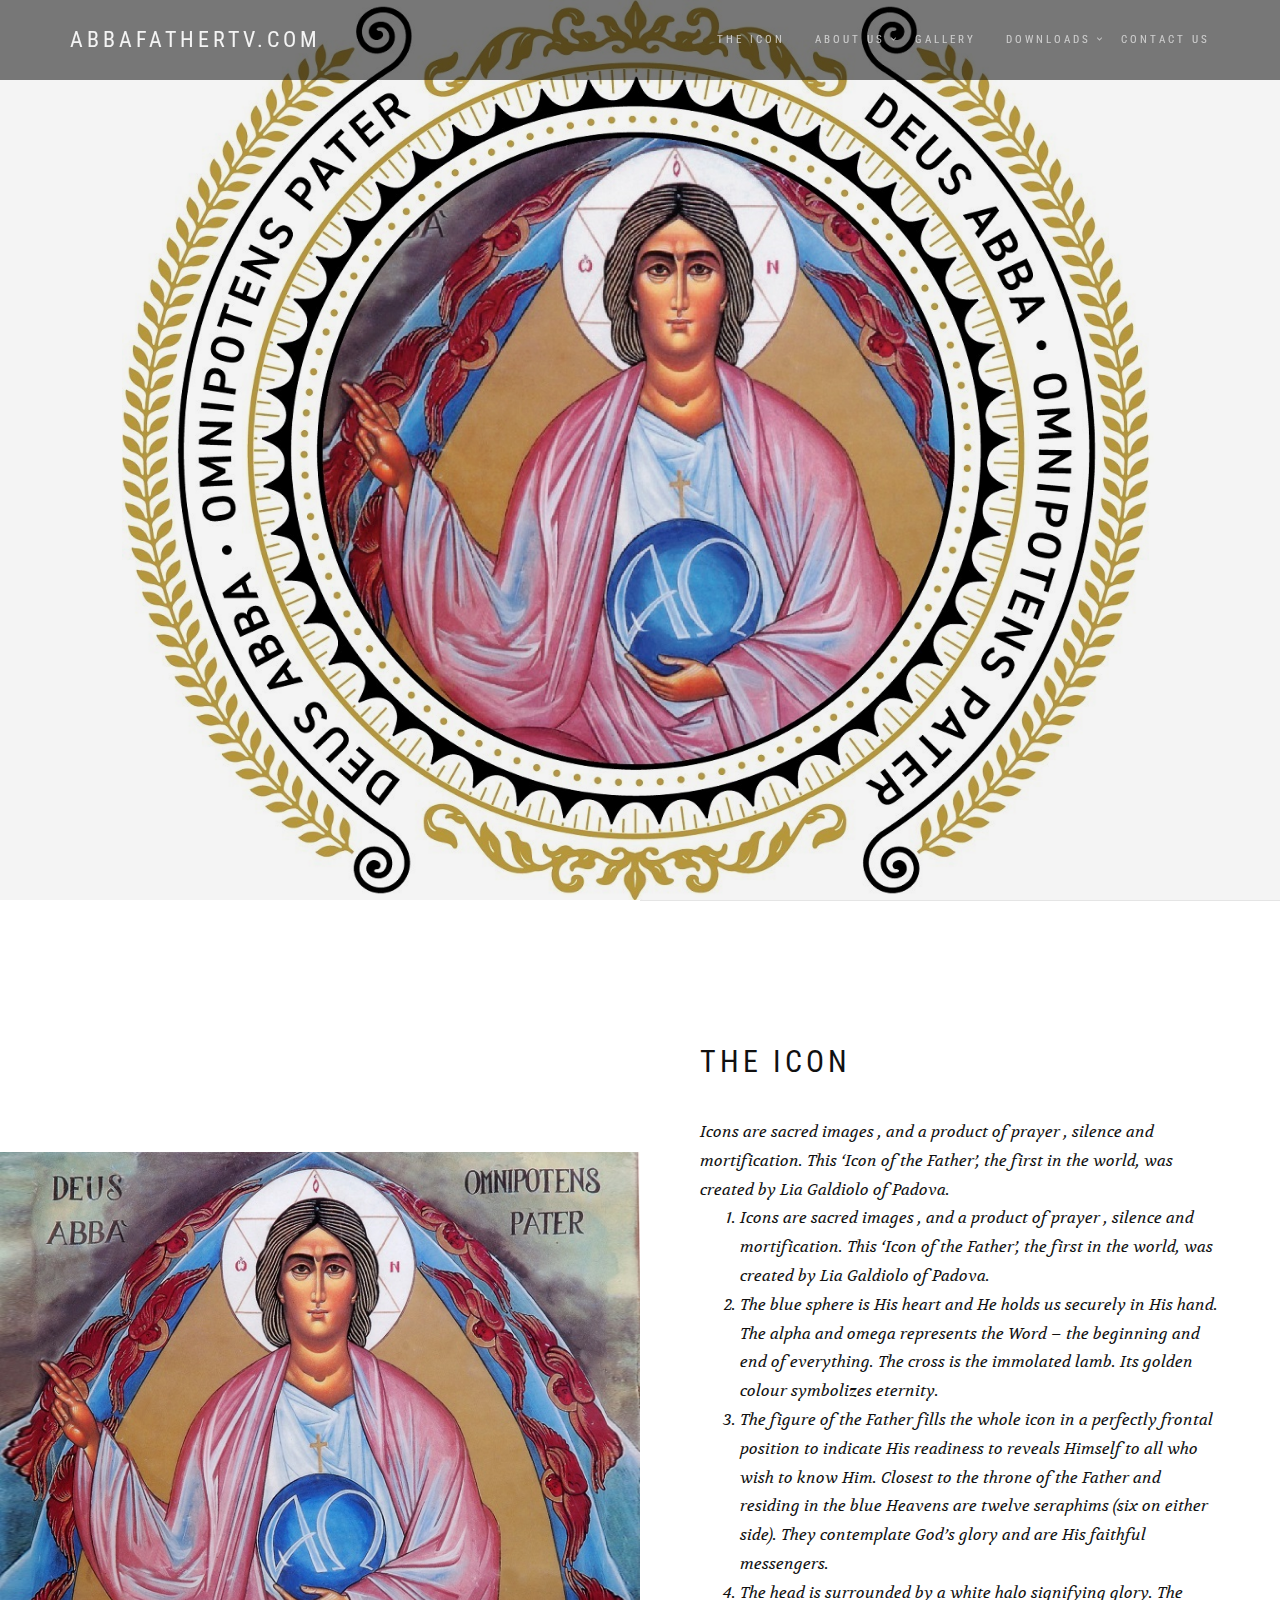
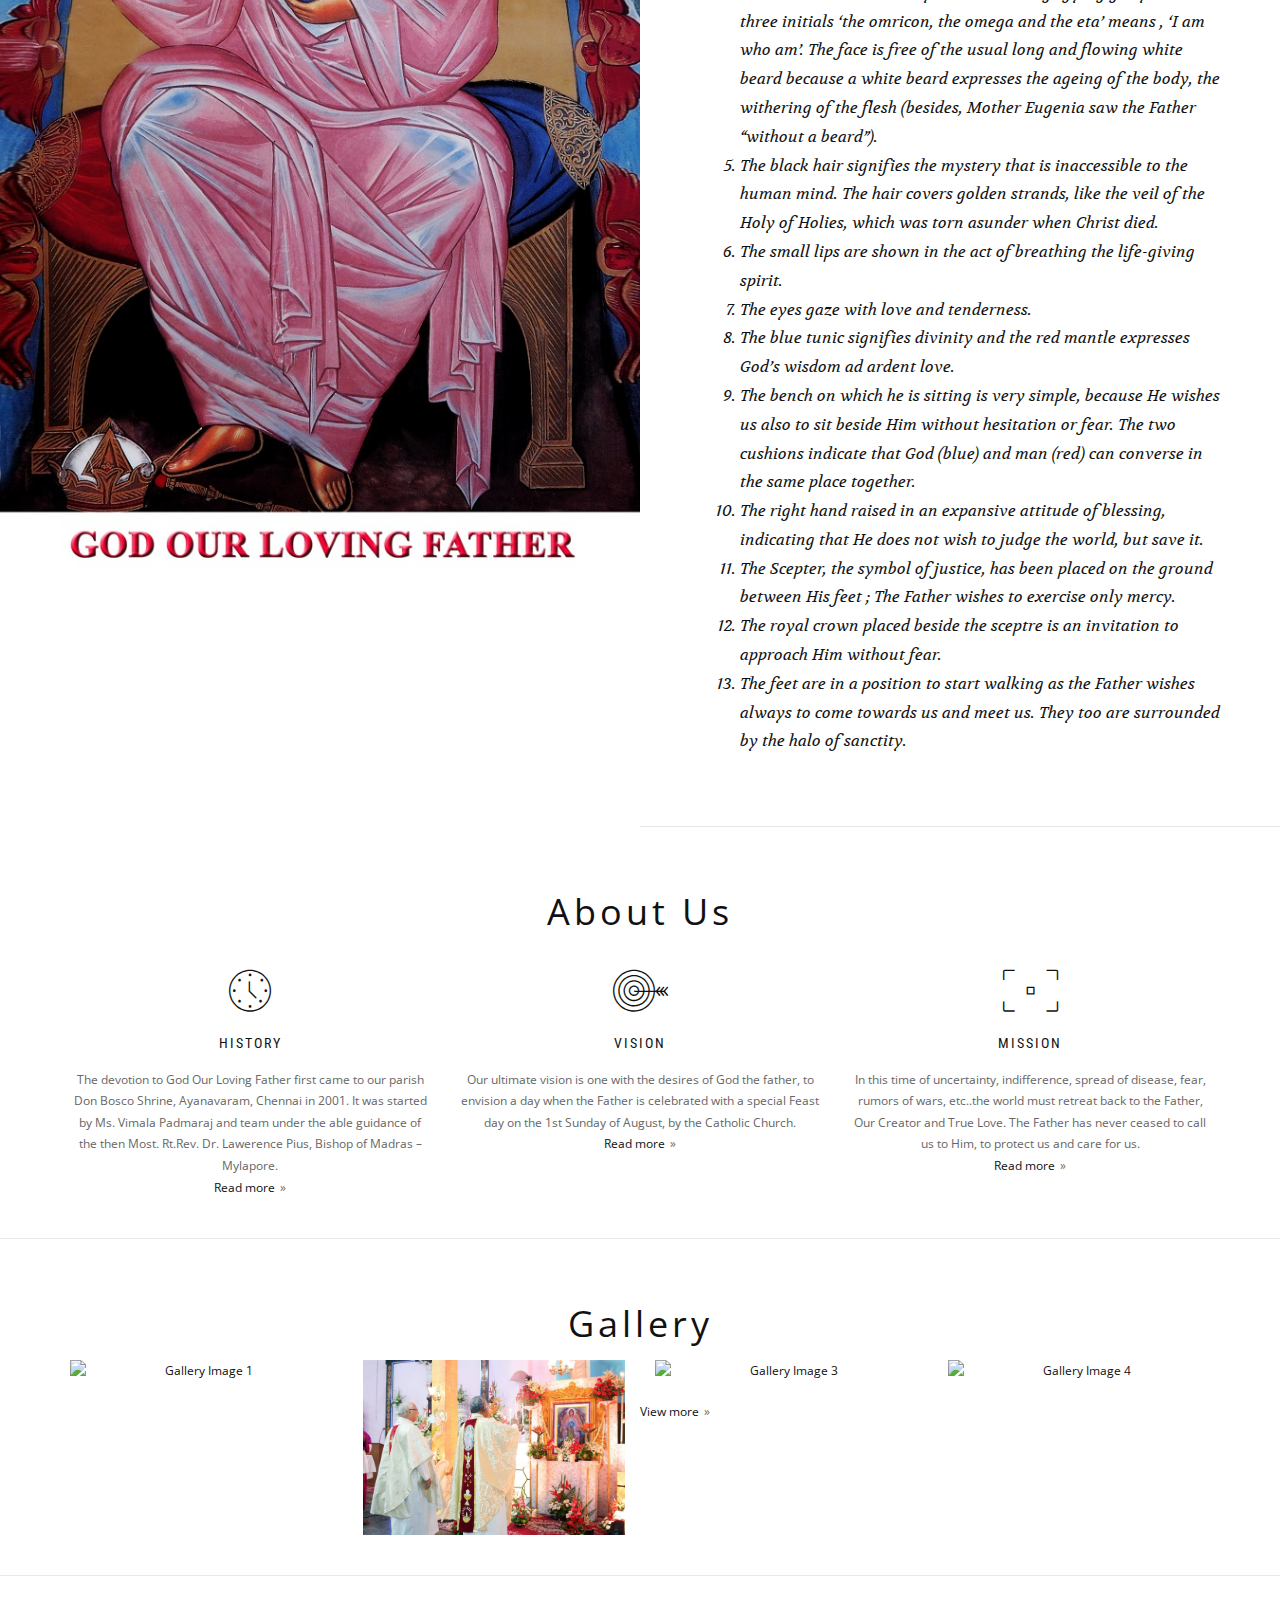
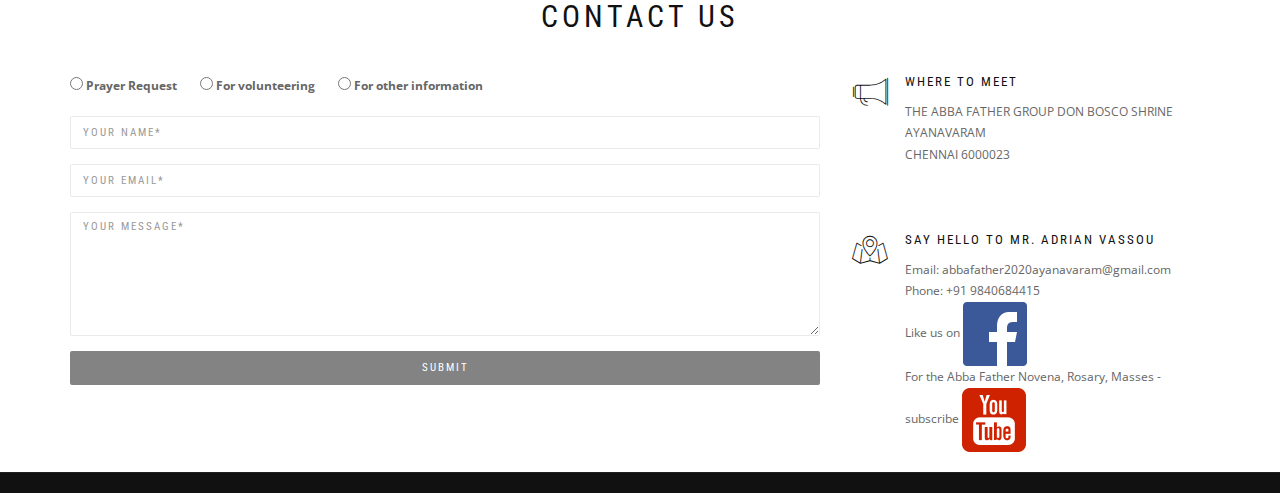
==== commit 34ad573c: "tamil files added for downloads" ====
--- a/index.html
+++ b/index.html
@@ -92,10 +92,16 @@
                     <a class="dropdown-toggle" href="#" data-toggle="dropdown">Tamil</a>
                     <ul class="dropdown-menu">
                       <li class="dropdown">
-                        <a class="section-scroll" href="#" data-toggle="dropdown">Rosary</a>
-                      </li>
-                      <li class="dropdown">
-                        <a class="section-scroll" href="#" data-toggle="dropdown">Novena</a>
+                        <a class="" href="assets/files/tamil/About_the_Icon_Tamil.pdf" target="_blank">About the Icon</a>
+                      </li>
+                      <li class="dropdown">
+                        <a class="" href="assets/files/tamil/Novena_and_Litany_Tamil.pdf" target="_blank">Novena</a>
+                      </li>
+                      <li class="dropdown">
+                        <a class="" href="assets/files/tamil/Rosary_and_Litany_Tamil.pdf" target="_blank">Rosary</a>
+                      </li>
+                      <li class="dropdown">
+                        <a class="" href="assets/files/tamil/Prayer_Book_Tamil.pdf" target="_blank">Prayer Book</a>
                       </li>
                     </ul>
                   </li>
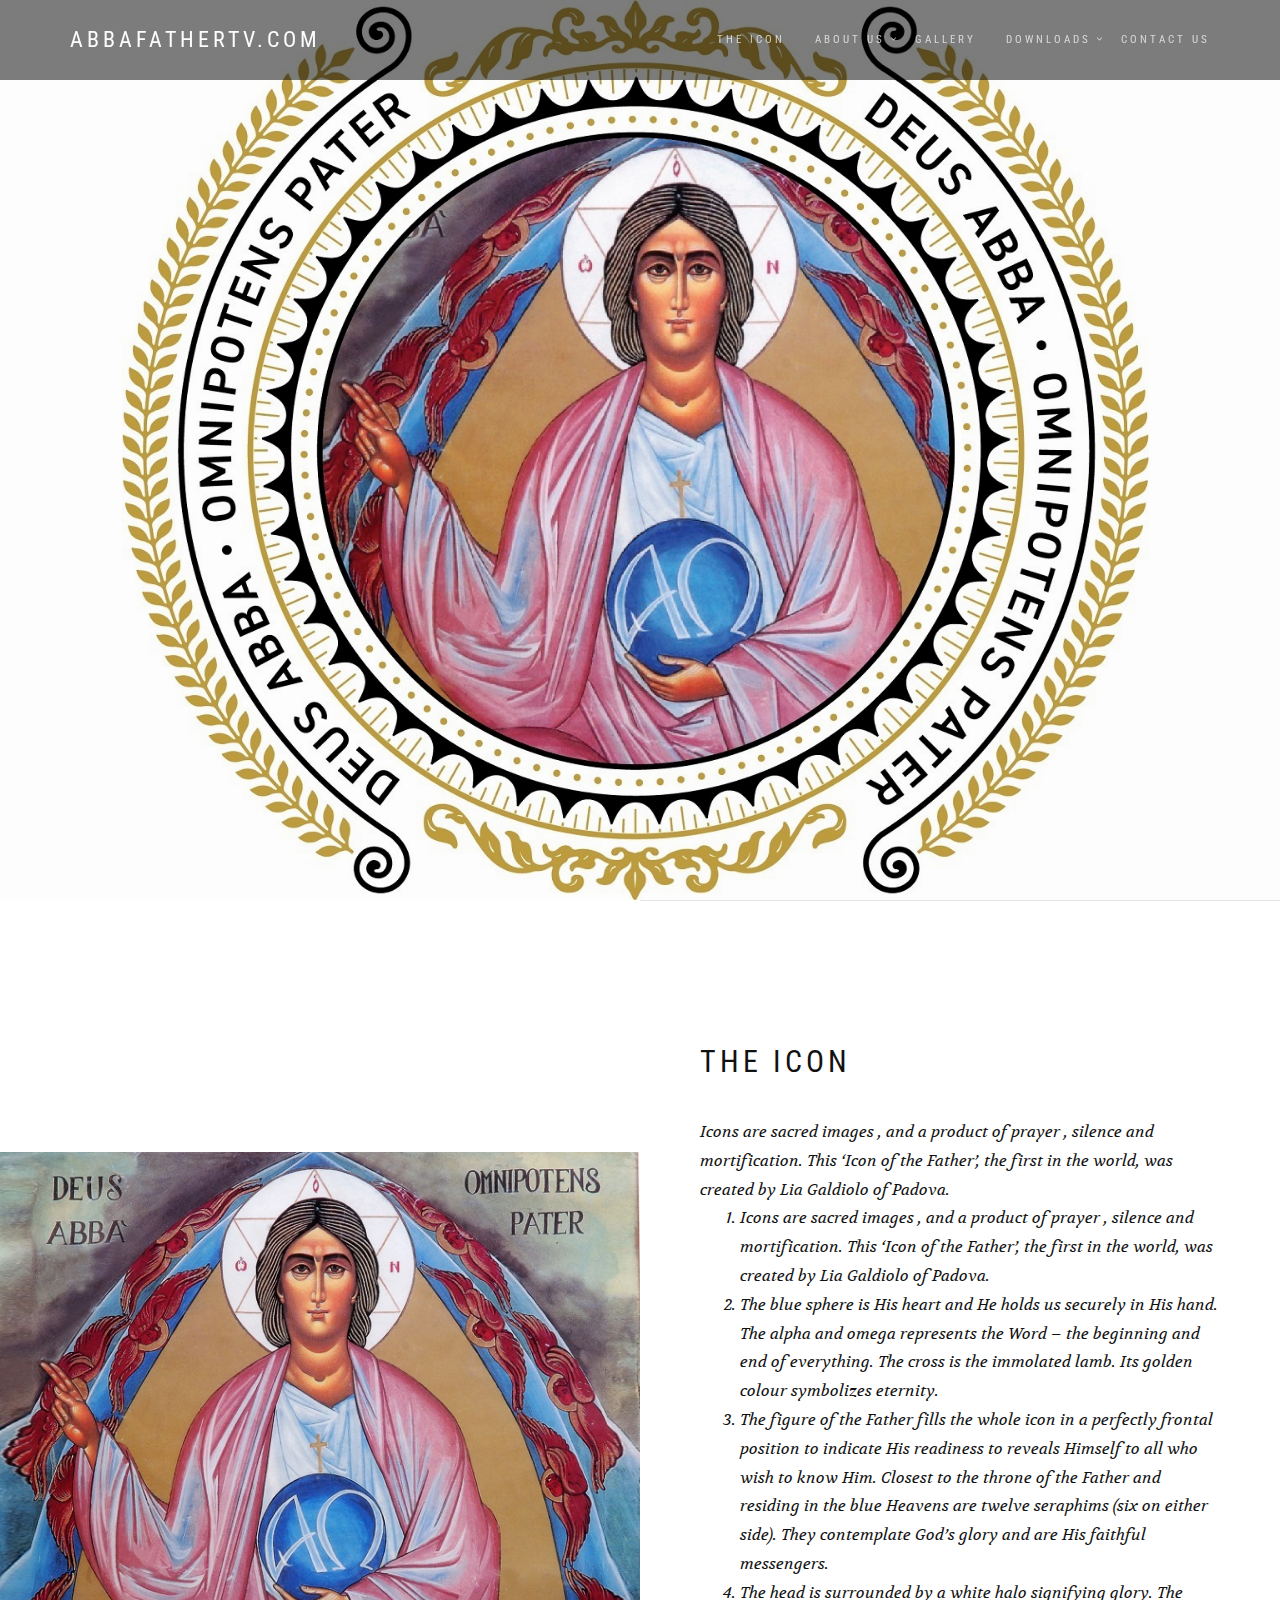
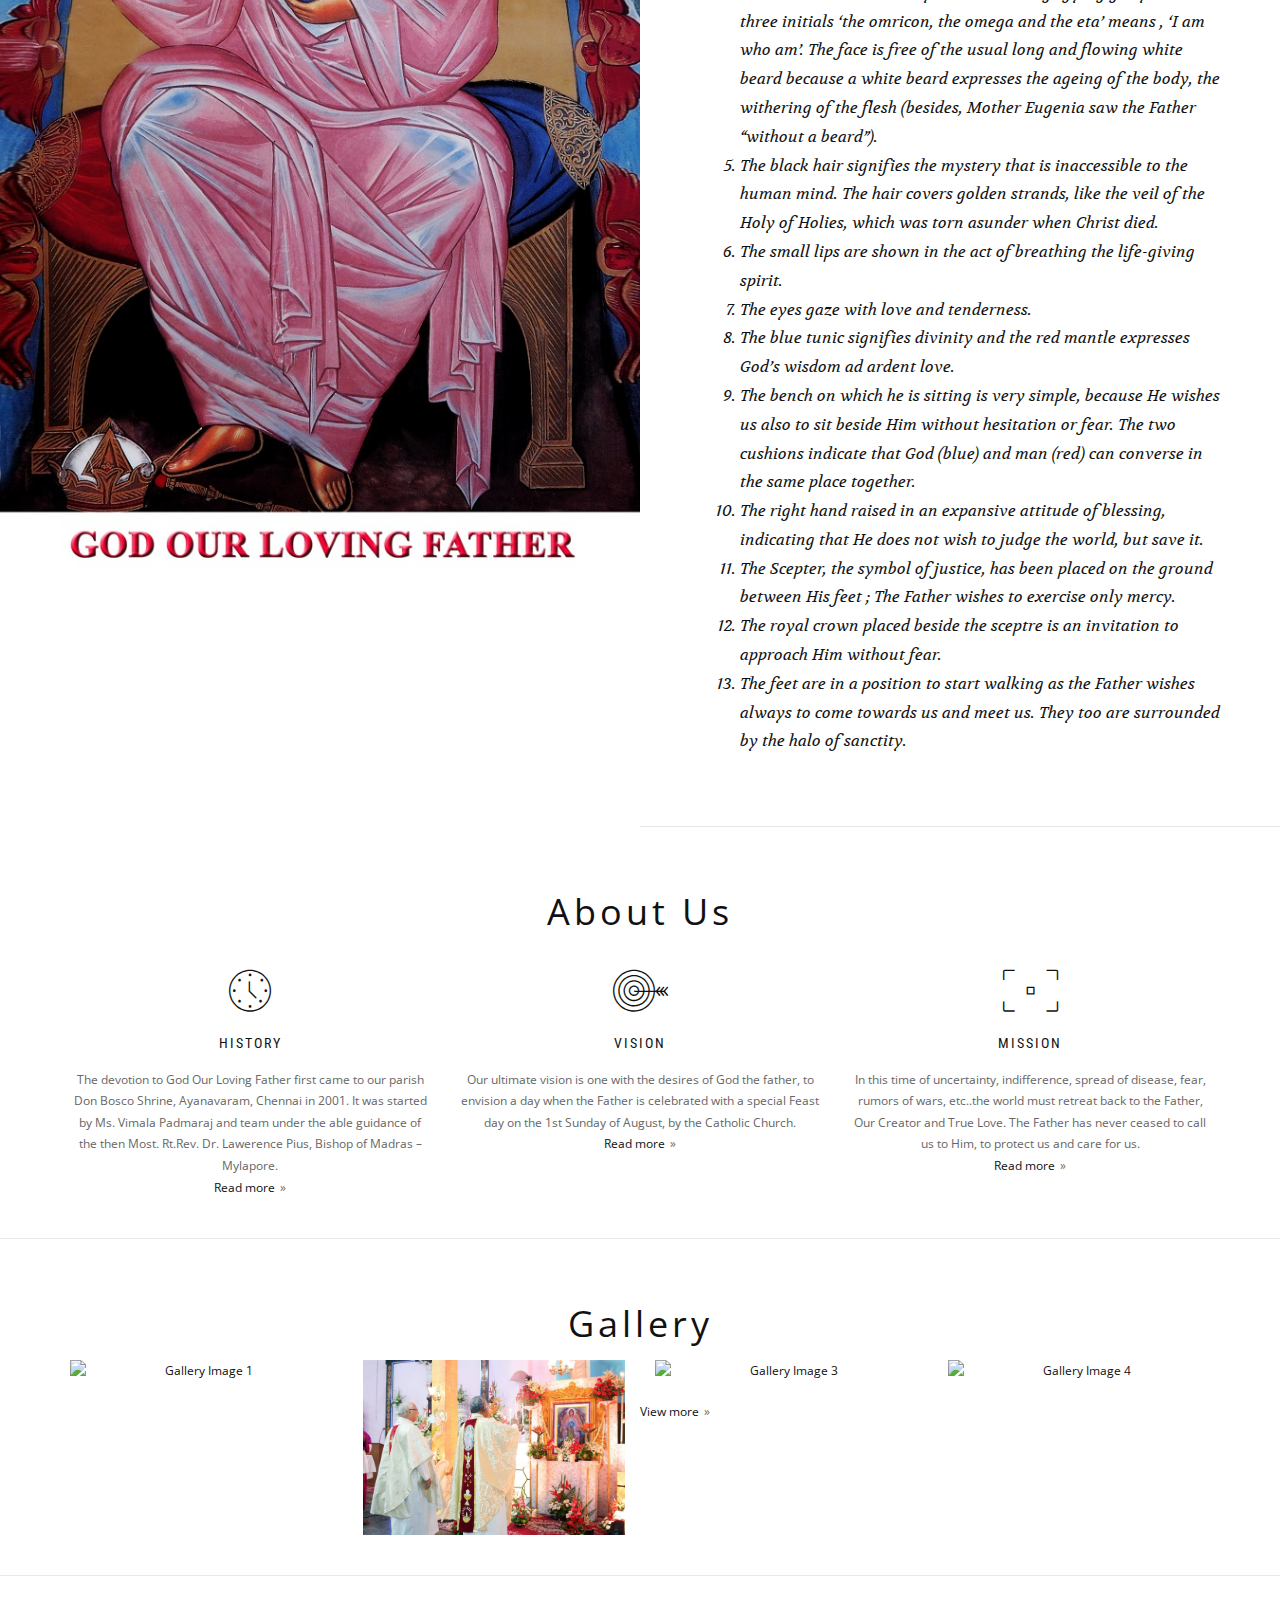
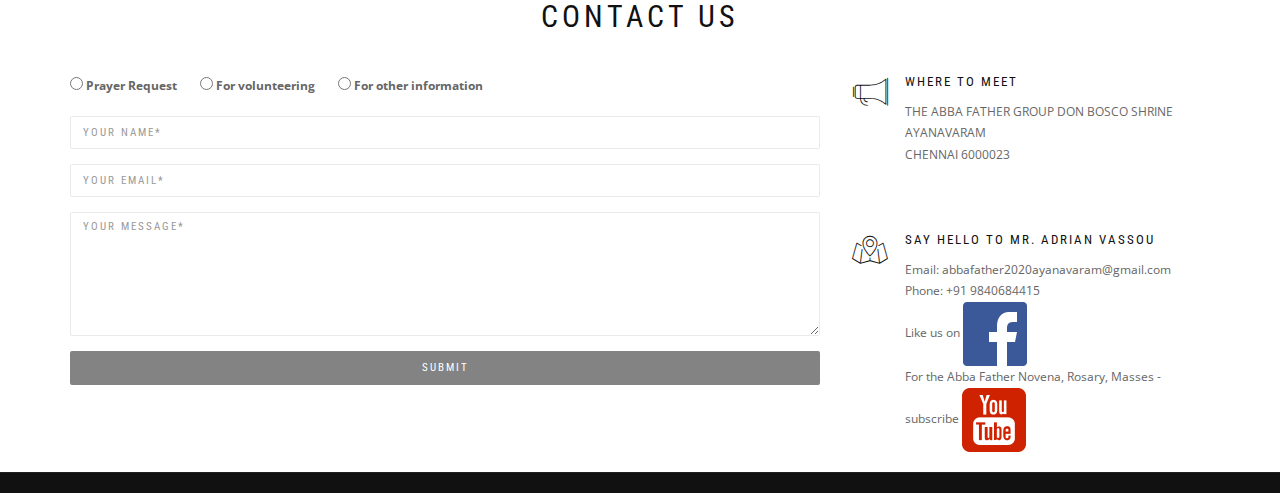
==== commit 49ab51ed: "icons updated and english download files added" ====
--- a/index.html
+++ b/index.html
@@ -81,10 +81,16 @@
                     <a class="dropdown-toggle" href="#" data-toggle="dropdown">English</a>
                     <ul class="dropdown-menu">
                       <li class="dropdown">
-                        <a class="section-scroll" href="#" data-toggle="dropdown">Rosary</a>
-                      </li>
-                      <li class="dropdown">
-                        <a class="section-scroll" href="#" data-toggle="dropdown">Novena</a>
+                        <a class="" href="assets/files/english/About_the_Icon_English.pdf" target="_blank">About the Icon</a>
+                      </li>
+                      <li class="dropdown">
+                        <a class="" href="assets/files/english/Novena_and_Litany_English.pdf" target="_blank">Novena</a>
+                      </li>
+                      <li class="dropdown">
+                        <a class="" href="assets/files/english/Rosary_and_Litany_English.pdf" target="_blank">Rosary</a>
+                      </li>
+                      <li class="dropdown">
+                        <a class="" href="assets/files/english/Prayer_Book_English.pdf" target="_blank">Prayer Book</a>
                       </li>
                     </ul>
                   </li>
